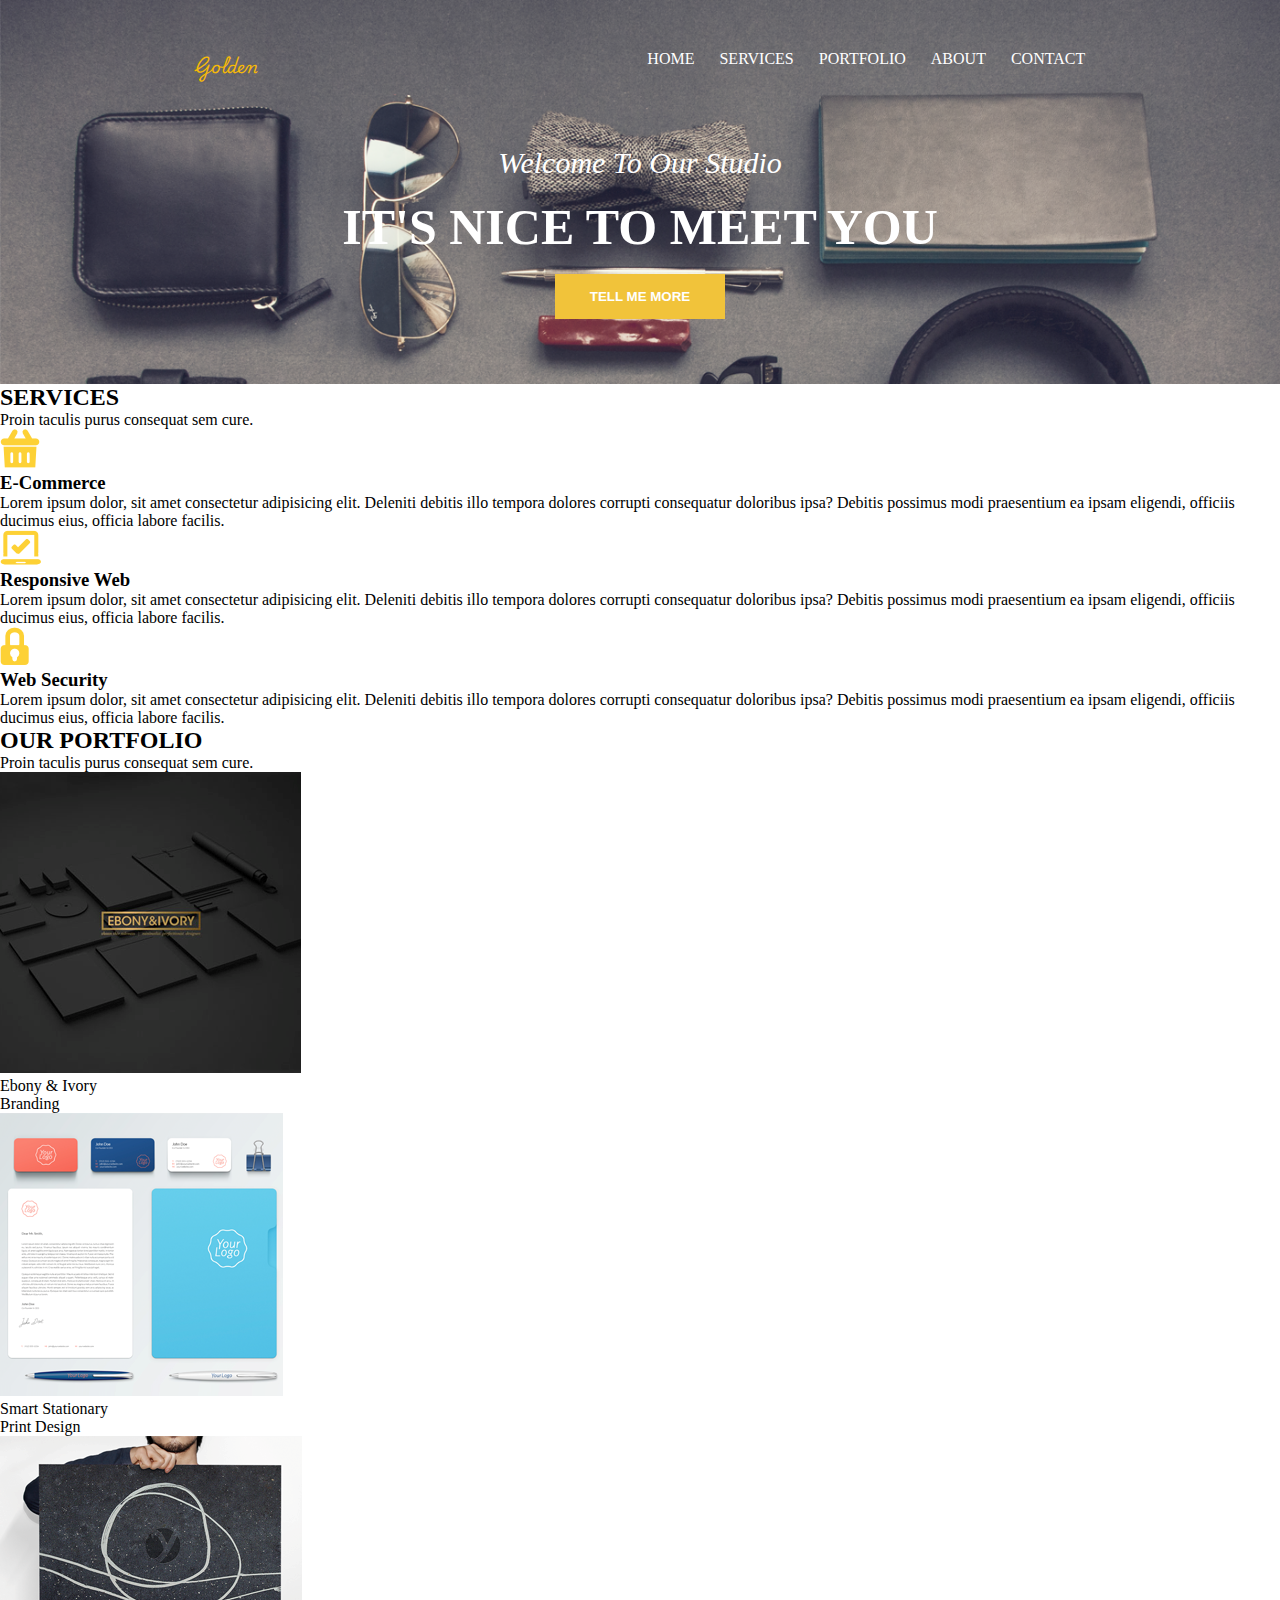
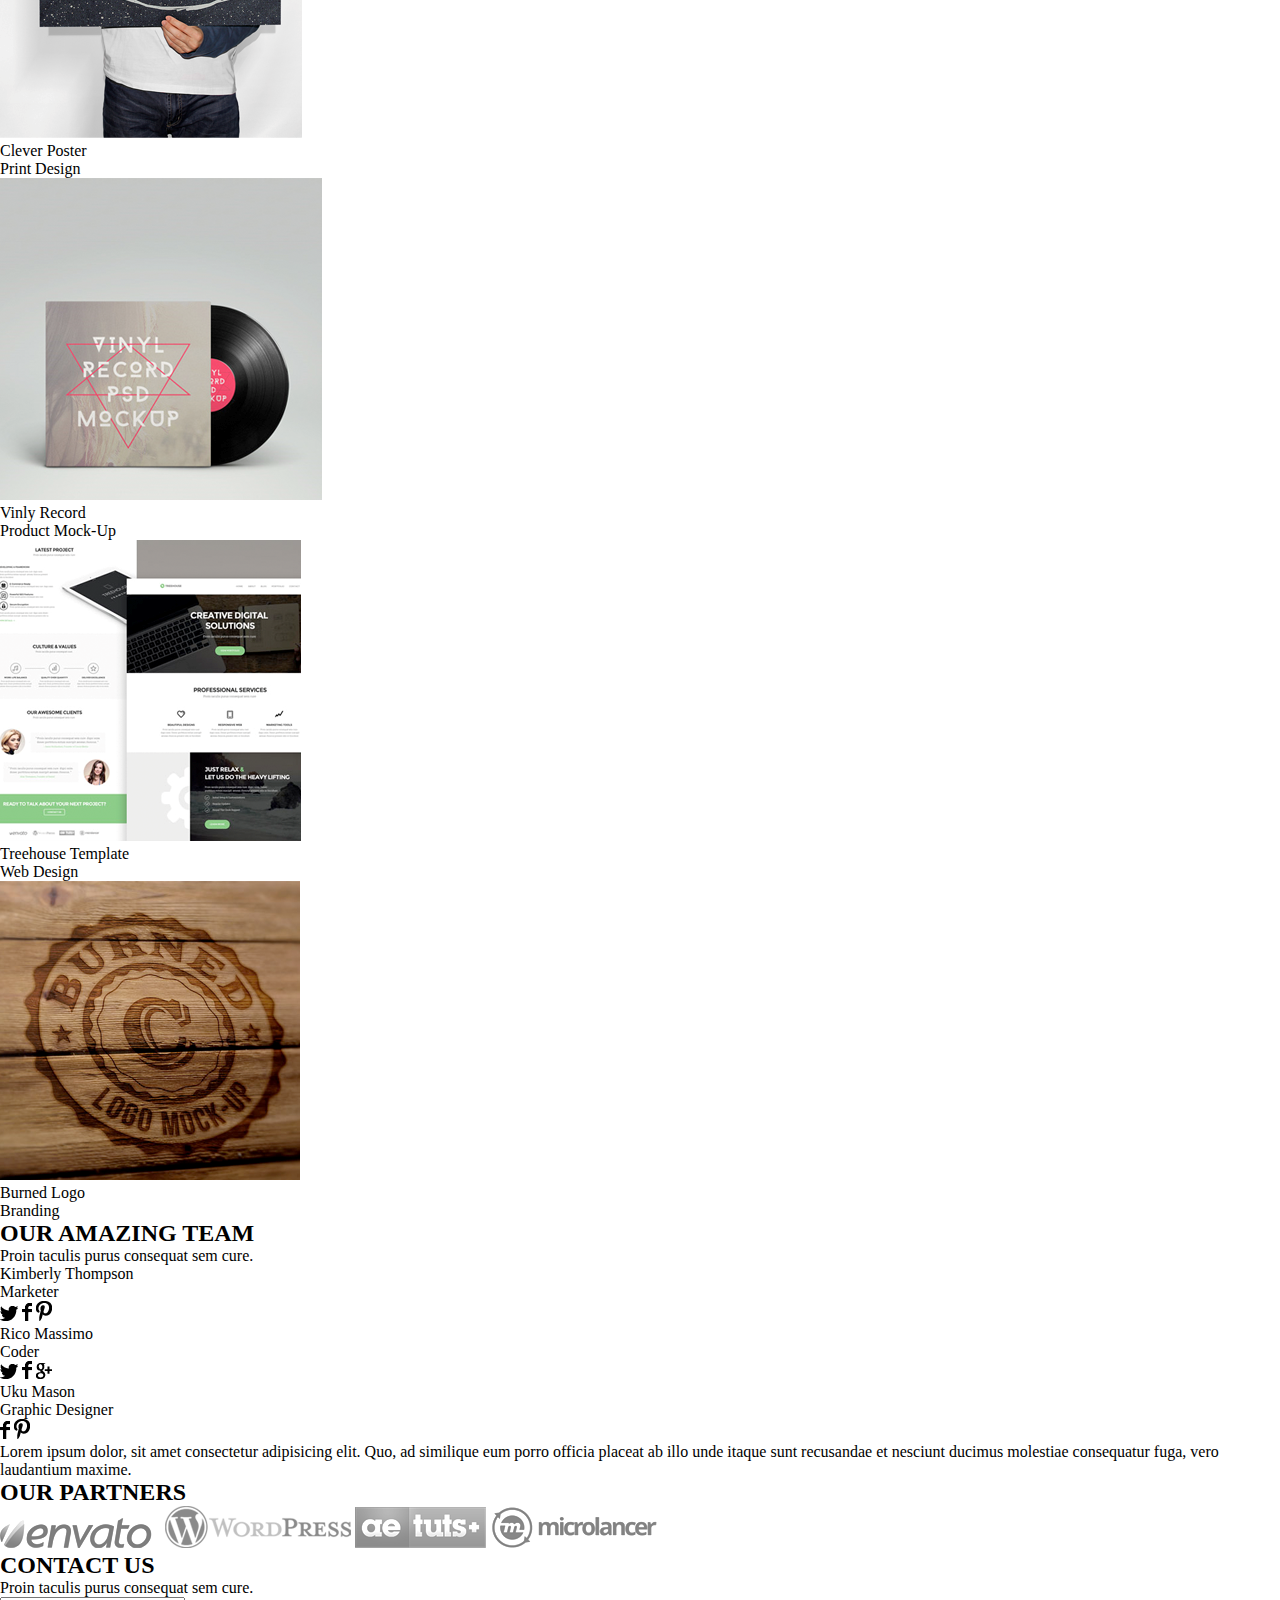
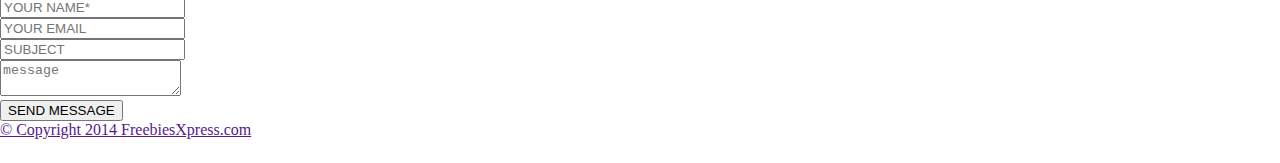
==== index.html @ 375a31e4 "header changes for the presentation class" ====
<!DOCTYPE html>
<html lang="en">
  <head>
    <meta charset="UTF-8" />
    <meta name="viewport" content="width=device-width, initial-scale=1.0" />
    <title>Golden</title>
    <link rel="stylesheet" href="style.css" />
    <link rel="preconnect" href="https://fonts.googleapis.com" />
    <link rel="preconnect" href="https://fonts.gstatic.com" crossorigin />
    <link
      href="https://fonts.googleapis.com/css2?family=Dancing+Script:wght@400..700&family=Playwrite+IN:wght@100..400&family=Playwrite+VN&display=swap"
      rel="stylesheet"
    />
  </head>
  <body>
    <header>
      <div class="nav-bar">
        <p>Golden</p>
        <nav>
          <p><a href="">HOME</a></p>
          <p><a href="">SERVICES</a></p>
          <p><a href="">PORTFOLIO</a></p>
          <p><a href="">ABOUT</a></p>
          <p><a href="">CONTACT</a></p>
        </nav>
      </div>
      <div class="presentation">
        <p>Welcome To Our Studio</p>
        <p class="larger-p">IT'S NICE TO MEET YOU</p>
        <button>TELL ME MORE</button>
      </div>
    </header>
    <main>
      <section id="services">
        <div>
          <h2>SERVICES</h2>
          <p>Proin taculis purus consequat sem cure.</p>
        </div>
        <div>
          <div>
            <img
              src="icons/icon-basket.png"
              alt="e-commerce icon"
              class="icon-service"
            />
            <h3>E-Commerce</h3>
            <p>
              Lorem ipsum dolor, sit amet consectetur adipisicing elit. Deleniti
              debitis illo tempora dolores corrupti consequatur doloribus ipsa?
              Debitis possimus modi praesentium ea ipsam eligendi, officiis
              ducimus eius, officia labore facilis.
            </p>
          </div>
          <div>
            <img
              src="icons/icon-laptop.png"
              alt="laptop icon"
              class="icon-service"
            />
            <h3>Responsive Web</h3>
            <p>
              Lorem ipsum dolor, sit amet consectetur adipisicing elit. Deleniti
              debitis illo tempora dolores corrupti consequatur doloribus ipsa?
              Debitis possimus modi praesentium ea ipsam eligendi, officiis
              ducimus eius, officia labore facilis.
            </p>
          </div>
          <div>
            <img
              src="icons/icon-locked.png"
              alt="lock icon for web security"
              class="icon-service"
            />
            <h3>Web Security</h3>
            <p>
              Lorem ipsum dolor, sit amet consectetur adipisicing elit. Deleniti
              debitis illo tempora dolores corrupti consequatur doloribus ipsa?
              Debitis possimus modi praesentium ea ipsam eligendi, officiis
              ducimus eius, officia labore facilis.
            </p>
          </div>
        </div>
      </section>
      <section id="portfolio">
        <div>
          <h2>OUR PORTFOLIO</h2>
          <p>Proin taculis purus consequat sem cure.</p>
        </div>
        <div class="portfolio">
          <div class="portfolio-example1">
            <img src="portfolio/portfolio_1.png" alt="ebony & ivory project" />
            <div class="portfolio-presentatio">
              <p>Ebony & Ivory</p>
              <p>Branding</p>
            </div>
          </div>
          <div class="portfolio-example2">
            <img
              src="portfolio/portfolio_2.png"
              alt="smart Stationary project"
            />
            <div class="portfolio-presentatio">
              <p>Smart Stationary</p>
              <p>Print Design</p>
            </div>
          </div>
          <div class="portfolio-example3">
            <img src="portfolio/portfolio_3.png" alt="clever poster project" />
            <div class="portfolio-presentatio">
              <p>Clever Poster</p>
              <p>Print Design</p>
            </div>
          </div>
          <div class="portfolio-example4">
            <img src="portfolio/portfolio_4.png" alt="vinly record project" />
            <div class="portfolio-presentatio">
              <p>Vinly Record</p>
              <p>Product Mock-Up</p>
            </div>
          </div>
          <div class="portfolio-example5">
            <img
              src="portfolio/portfolio_5.png"
              alt="Treehouse template project"
            />
            <div class="portfolio-presentatio">
              <p>Treehouse Template</p>
              <p>Web Design</p>
            </div>
          </div>
          <div class="portfolio-example6">
            <img src="portfolio/portfolio_6.png" alt="burned logo project" />
            <div class="portfolio-presentatio">
              <p>Burned Logo</p>
              <p>Branding</p>
            </div>
          </div>
        </div>
      </section>
      <section id="team">
        <div>
          <h2>OUR AMAZING TEAM</h2>
          <p>Proin taculis purus consequat sem cure.</p>
        </div>
        <div class="team-members">
          <div class="team-member1">
            <p class="profile-image"></p>
            <p>Kimberly Thompson</p>
            <p>Marketer</p>
            <div>
              <a href=""
                ><img src="icons/twitter-black.png" alt="twitter icon"
              /></a>
              <a href=""
                ><img src="icons/facebook-black.png" alt="facebook icon"
              /></a>
              <a href=""
                ><img src="icons/pinterest-black.png" alt="pinterest icon"
              /></a>
            </div>
          </div>
          <div class="team-member2">
            <p class="profile-image"></p>
            <p>Rico Massimo</p>
            <p>Coder</p>
            <div>
              <a href=""
                ><img src="icons/twitter-black.png" alt="twitter icon"
              /></a>
              <a href=""
                ><img src="icons/facebook-black.png" alt="facebook icon"
              /></a>
              <a href=""
                ><img src="icons/google+-black.png" alt="google plus icon"
              /></a>
            </div>
          </div>
          <div class="team-member3">
            <p class="profile-image"></p>
            <p>Uku Mason</p>
            <p>Graphic Designer</p>
            <div>
              <a href=""
                ><img src="icons/facebook-black.png" alt="facebook icon"
              /></a>
              <a href=""
                ><img src="icons/pinterest-black.png" alt="pinterest icon"
              /></a>
            </div>
          </div>
        </div>
        <p>
          Lorem ipsum dolor, sit amet consectetur adipisicing elit. Quo, ad
          similique eum porro officia placeat ab illo unde itaque sunt
          recusandae et nesciunt ducimus molestiae consequatur fuga, vero
          laudantium maxime.
        </p>
      </section>
    </main>
    <footer>
      <section id="partners">
        <h2>OUR PARTNERS</h2>
        <img src="logos/Envato.png" alt="envato logo" />
        <img src="logos/WordPress.png" alt="logo WordPress" />
        <img src="logos/Tuts+.png" alt="Tuts logo" />
        <img src="logos/Microlancer.png" alt="logo Microlancer" />
      </section>
      <section id="contact-us">
        <h2>CONTACT US</h2>
        <p>Proin taculis purus consequat sem cure.</p>
        <form action="post">
          <div class="name">
            <label for="name"></label>
            <input type="text" name="name" id="name" placeholder="YOUR NAME*" />
          </div>
          <div class="email">
            <label for="email"></label>
            <input
              type="email"
              name="email"
              id="email"
              placeholder="YOUR EMAIL"
            />
          </div>
          <div class="subject">
            <label for="subject"></label>
            <input
              type="text"
              name="subject"
              id="subject"
              placeholder="SUBJECT"
            />
          </div>
          <div class="message">
            <textarea
              name="message"
              id="message"
              placeholder="message"
            ></textarea>
          </div>
          <button type="submit" id="submit">SEND MESSAGE</button>
        </form>
      </section>
      <section id="footer">
        <a href=""><p>&copy; Copyright 2014 FreebiesXpress.com</p></a>
        <div class="socials">
          <a href=""><img src="icons/twitter.png" alt="twitter icon" /></a>
          <a href=""><img src="icons/facebook.png" alt="facebook" /></a>
          <a href=""><img src="icons/pinterest.png" alt="pinterest icon" /></a>
          <a href=""> <img src="icons/google+.png" alt="google plus icon" /></a>
        </div>
      </section>
    </footer>
  </body>
</html>
---- style.css ----
* {
    margin: 0;
}

/* try to add the box shaow bcz whta the heck */

header {
    background-image: url(bg_header.png);
    background-size: cover;
    background-repeat: no-repeat;
    /* background-color: rgba(0, 0, 0, 0.5);
    width: auto;
    height: auto; */
}
   
.nav-bar nav {
    display: flex;
    justify-content: space-between;
    gap: 25px;
}

header> div:first-child > p {
    color: rgb(246, 186, 7);
    font-family: "Playwrite IN", serif;
    font-optical-sizing: auto;
    font-weight: bolder;
    font-style: normal;
}

.nav-bar nav p a {
    text-decoration: none;
    color: white;
}

.nav-bar {
    display: flex;
    justify-content: space-around;
    padding-top: 50px;
}

.presentation {
    text-align: center;
    padding: 65px;
    color: white;
}

.presentation p{
    font-size: 30px;
    font-style: italic;
    padding-bottom: 18px;
}
.presentation .larger-p{
    font-style: normal;
    font-size: 50px;
    font-weight: bolder;
}
.presentation button{
    padding: 15px;
    width: 170px;
    background-color: rgb(241, 195, 58);
    font-weight: bold;
    color: white;
    border: none;
}
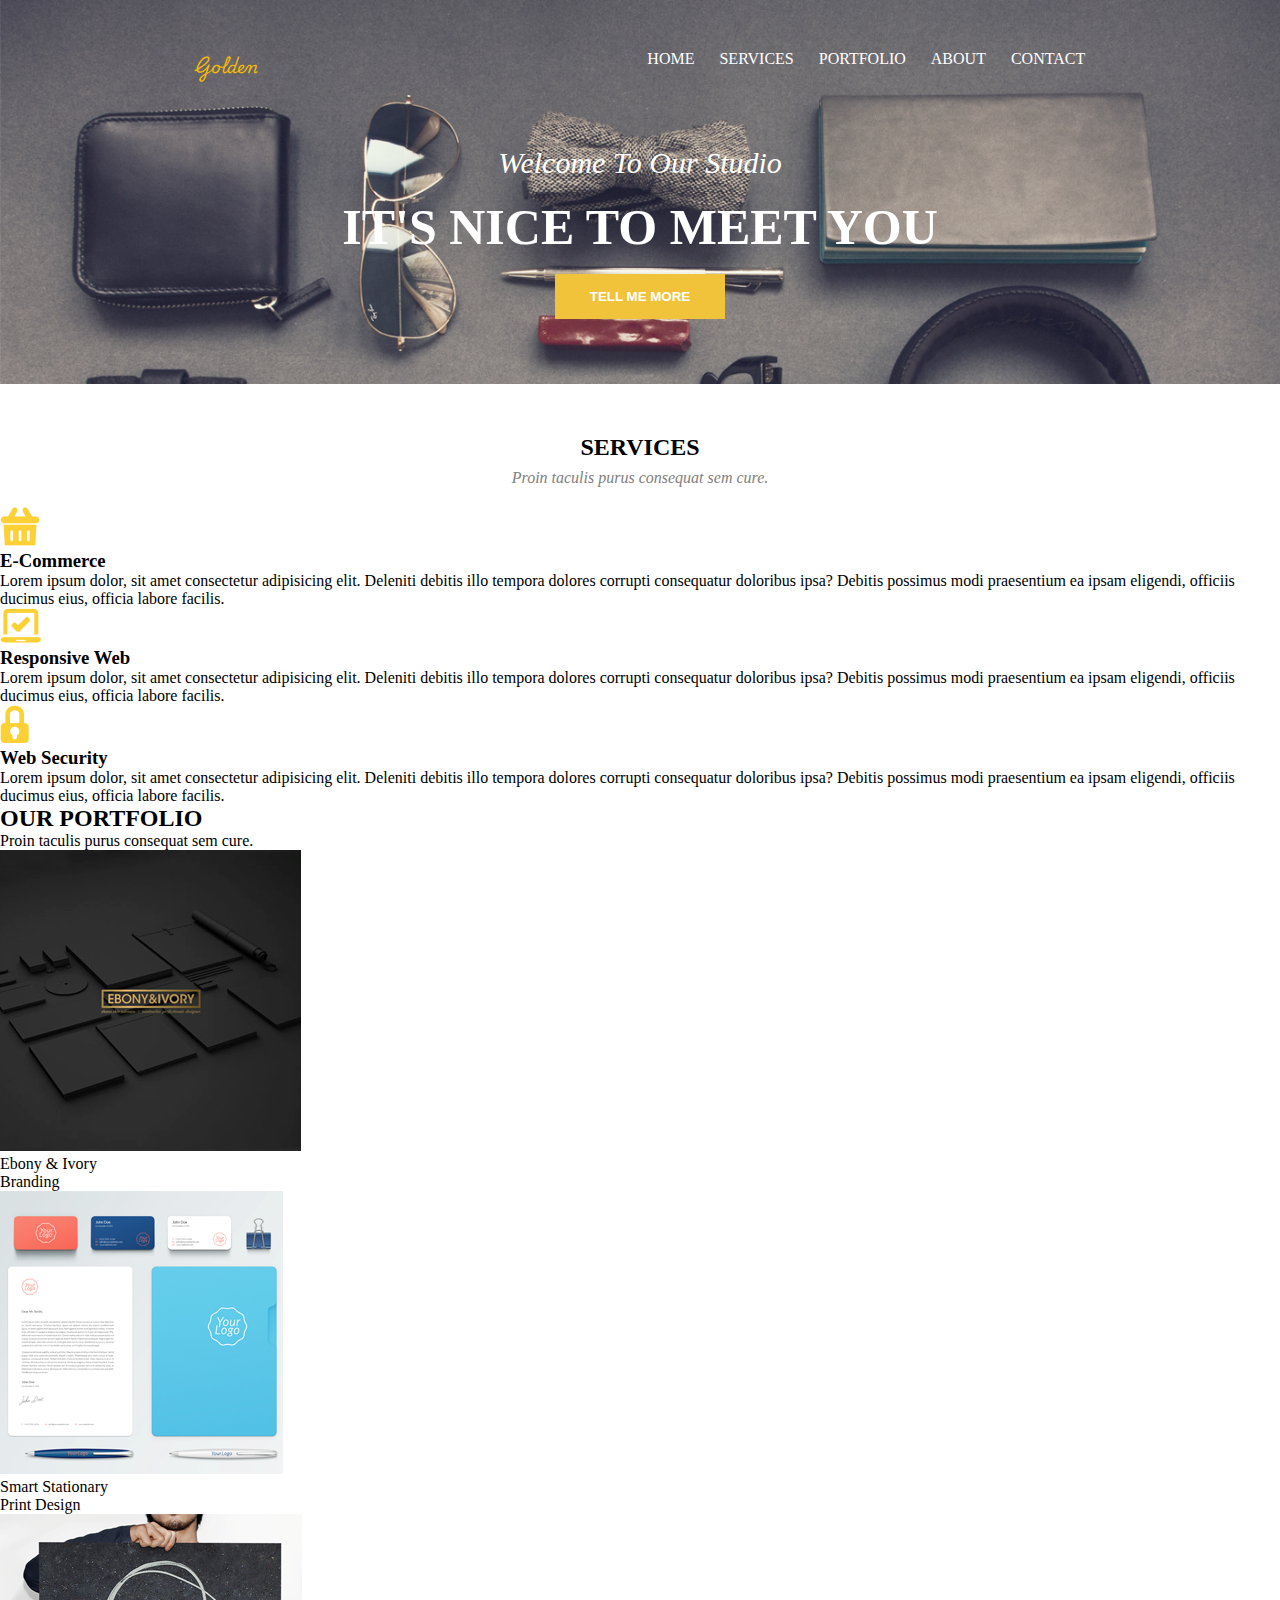
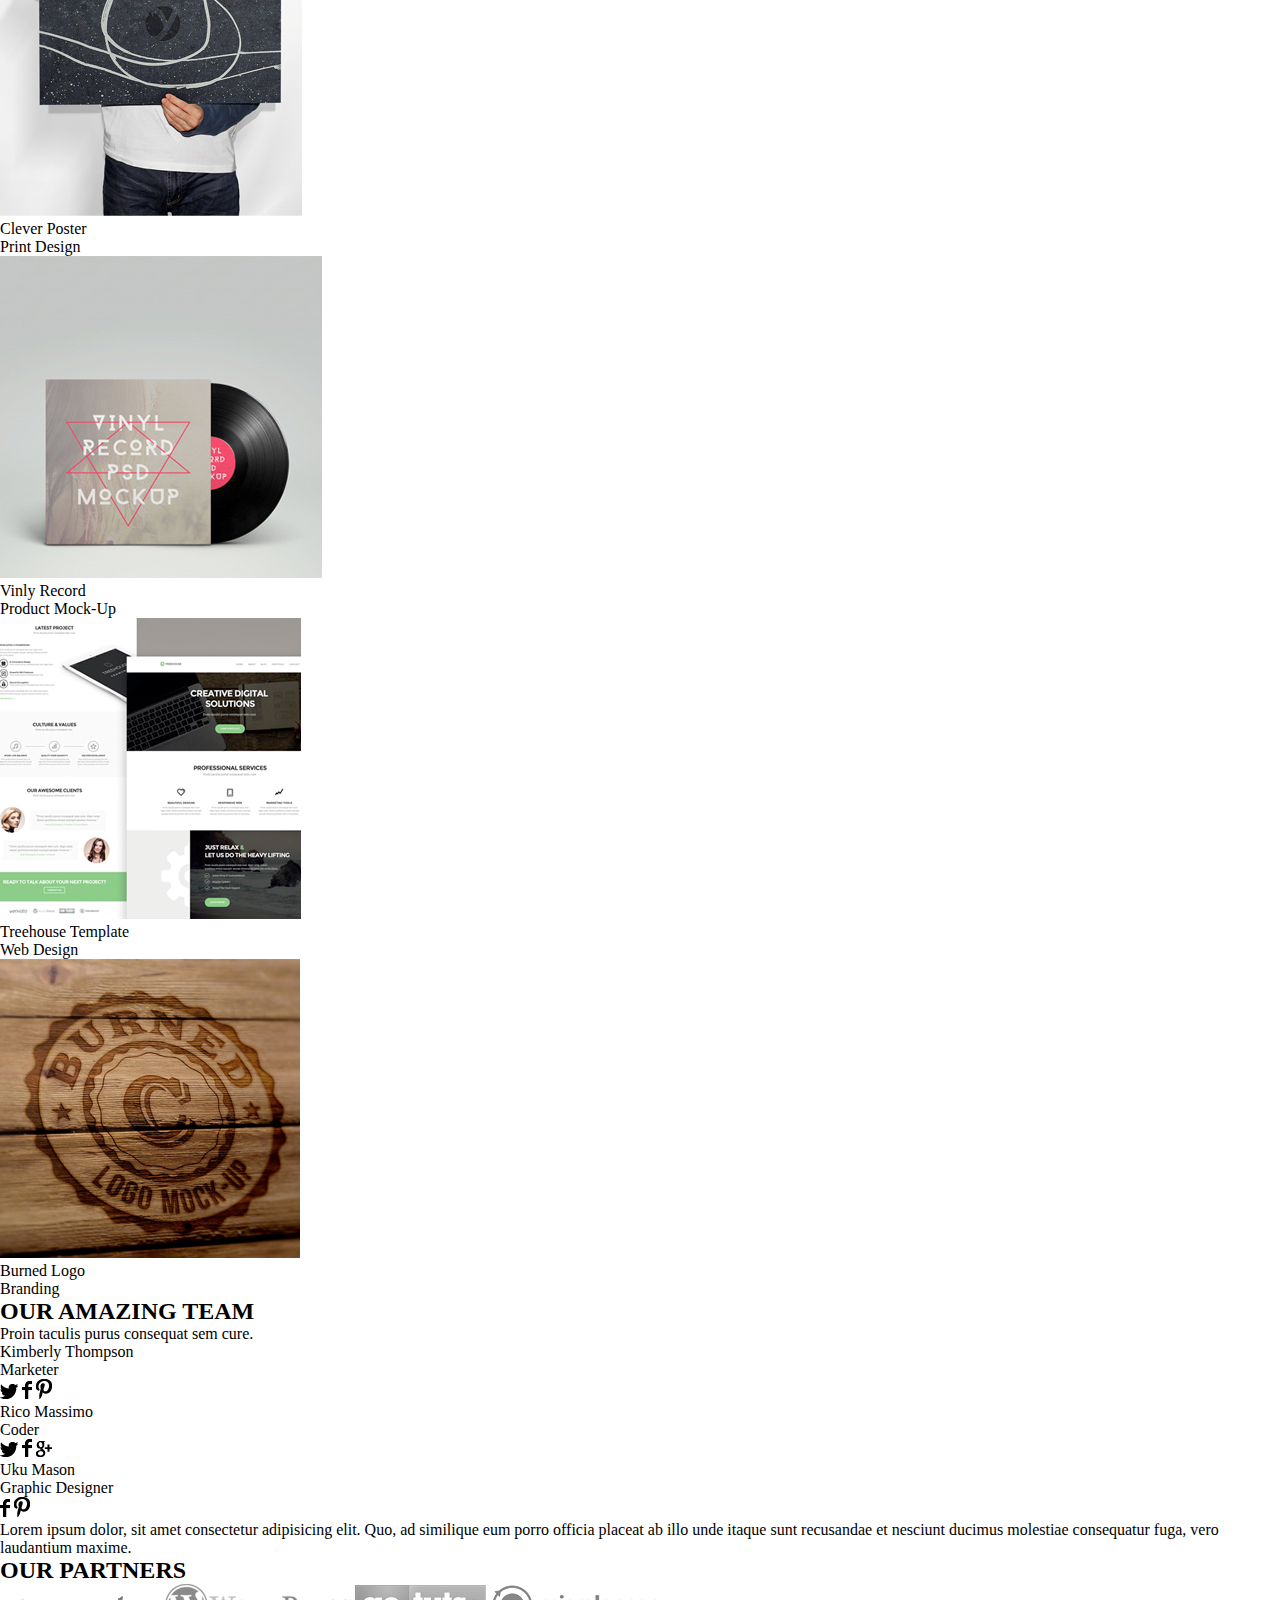
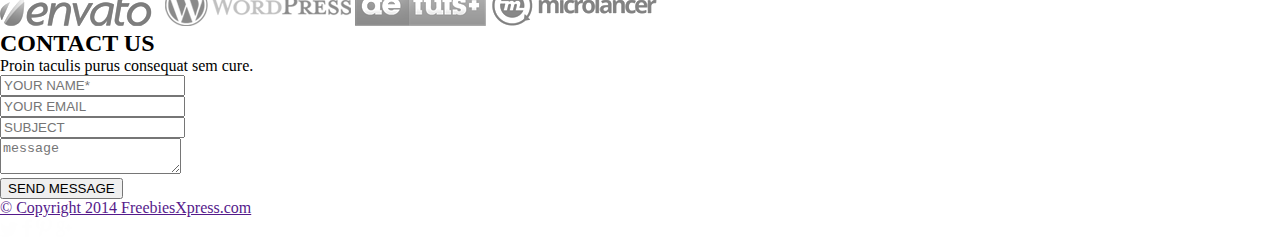
==== commit f5bc8a52: "changed the main id service(added style)" ====
--- a/index.html
+++ b/index.html
@@ -32,7 +32,7 @@
     </header>
     <main>
       <section id="services">
-        <div>
+        <div class="pres">
           <h2>SERVICES</h2>
           <p>Proin taculis purus consequat sem cure.</p>
         </div>
--- a/style.css
+++ b/style.css
@@ -12,14 +12,14 @@
     width: auto;
     height: auto; */
 }
-   
+
 .nav-bar nav {
     display: flex;
     justify-content: space-between;
     gap: 25px;
 }
 
-header> div:first-child > p {
+header>div:first-child>p {
     color: rgb(246, 186, 7);
     font-family: "Playwrite IN", serif;
     font-optical-sizing: auto;
@@ -44,21 +44,36 @@
     color: white;
 }
 
-.presentation p{
+.presentation p {
     font-size: 30px;
     font-style: italic;
     padding-bottom: 18px;
 }
-.presentation .larger-p{
+
+.presentation .larger-p {
     font-style: normal;
     font-size: 50px;
     font-weight: bolder;
 }
-.presentation button{
+
+.presentation button {
     padding: 15px;
     width: 170px;
     background-color: rgb(241, 195, 58);
     font-weight: bold;
     color: white;
     border: none;
+}
+
+#services .pres{
+    text-align: center;
+    padding: 50px 0 20px 0;
+}
+.pres h2{
+    font-weight: bold;
+}
+.pres p{
+    color: gray;
+    font-style: italic;
+    padding-top: 8px;
 }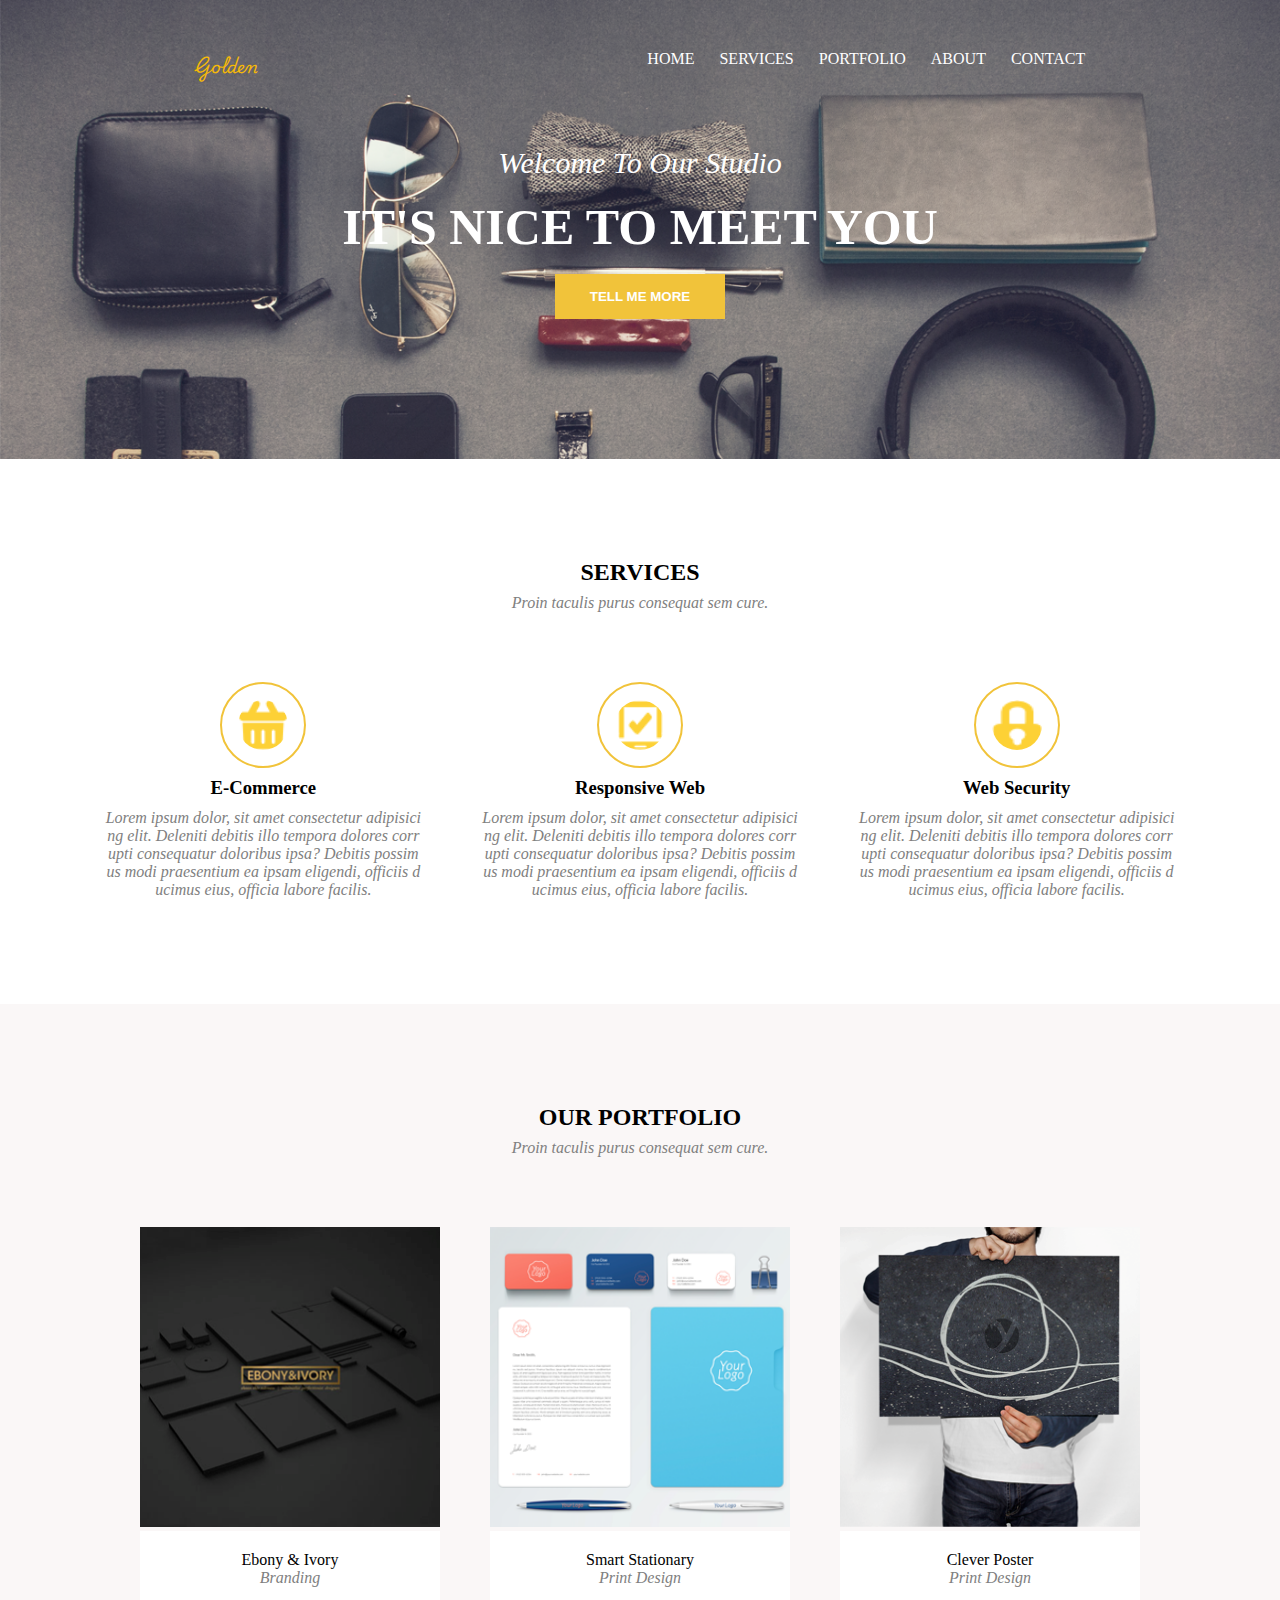
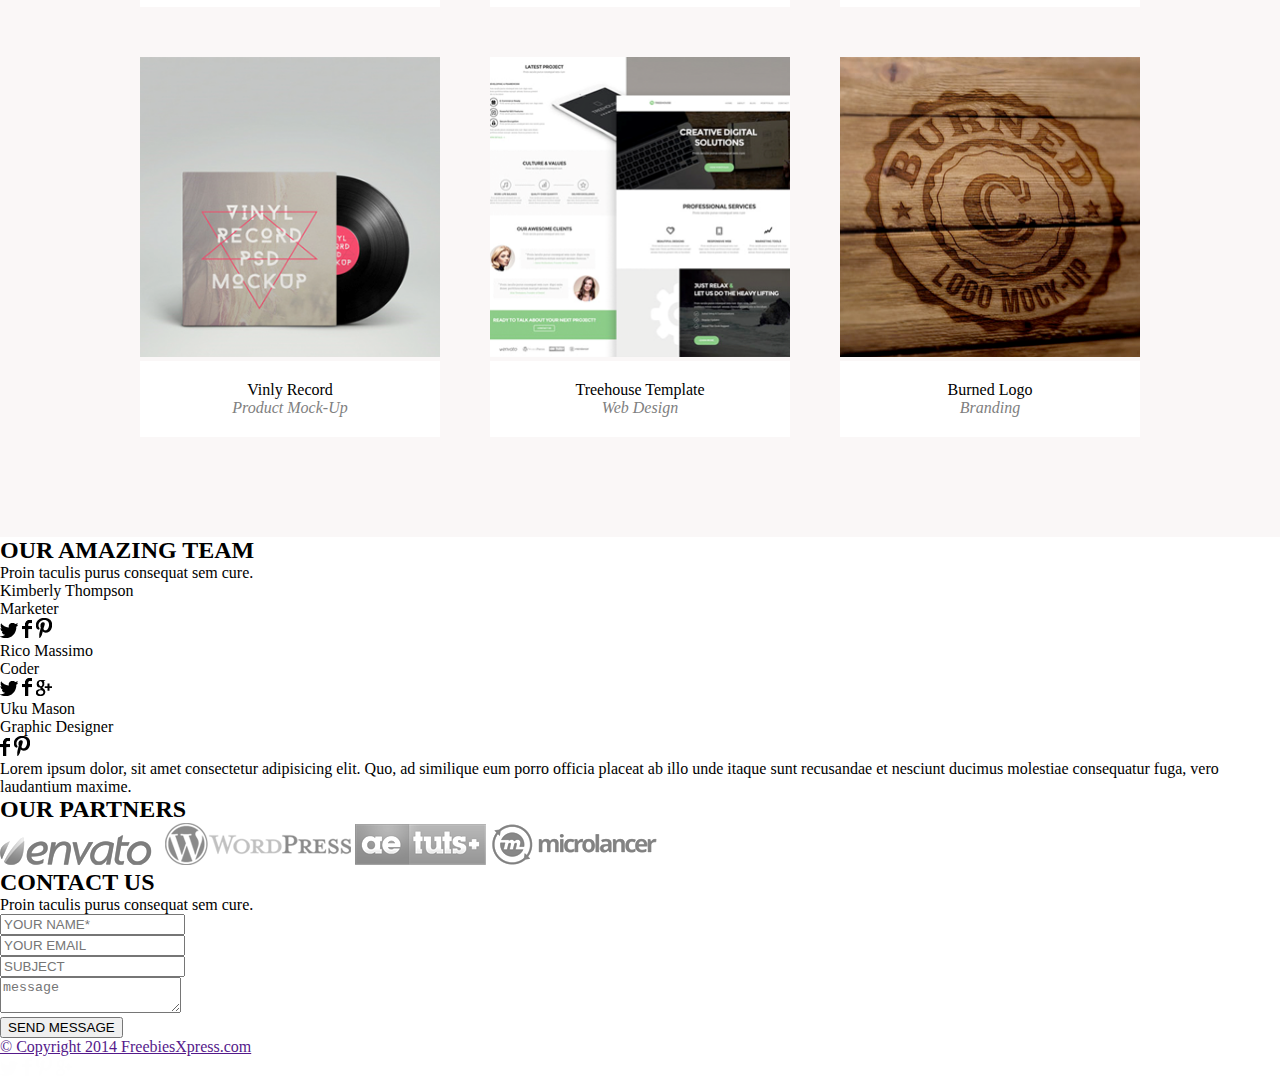
==== commit 1beab219: "added styles to main section id portfolio" ====
--- a/index.html
+++ b/index.html
@@ -36,8 +36,8 @@
           <h2>SERVICES</h2>
           <p>Proin taculis purus consequat sem cure.</p>
         </div>
-        <div>
-          <div>
+        <div class="service">
+          <div class="sub-service">
             <img
               src="icons/icon-basket.png"
               alt="e-commerce icon"
@@ -51,7 +51,7 @@
               ducimus eius, officia labore facilis.
             </p>
           </div>
-          <div>
+          <div class="sub-service">
             <img
               src="icons/icon-laptop.png"
               alt="laptop icon"
@@ -65,7 +65,7 @@
               ducimus eius, officia labore facilis.
             </p>
           </div>
-          <div>
+          <div class="sub-service">
             <img
               src="icons/icon-locked.png"
               alt="lock icon for web security"
@@ -82,7 +82,7 @@
         </div>
       </section>
       <section id="portfolio">
-        <div>
+        <div class="pres">
           <h2>OUR PORTFOLIO</h2>
           <p>Proin taculis purus consequat sem cure.</p>
         </div>
--- a/style.css
+++ b/style.css
@@ -8,6 +8,7 @@
     background-image: url(bg_header.png);
     background-size: cover;
     background-repeat: no-repeat;
+    height: 51vh;
     /* background-color: rgba(0, 0, 0, 0.5);
     width: auto;
     height: auto; */
@@ -65,15 +66,77 @@
     border: none;
 }
 
-#services .pres{
+.pres {
     text-align: center;
-    padding: 50px 0 20px 0;
+    padding: 100px 0 20px 0;
 }
-.pres h2{
+
+.pres h2 {
     font-weight: bold;
 }
-.pres p{
+
+.pres p {
     color: gray;
     font-style: italic;
     padding-top: 8px;
+}
+
+.service {
+    display: flex;
+    gap: 50px;
+    padding: 50px 100px 100px 100px;
+}
+
+.sub-service {
+    text-align: center;
+}
+
+.sub-service p {
+    color: gray;
+    font-style: italic;
+    padding: 5px;
+    text-align: center;
+    word-break: break-all;
+
+}
+
+.sub-service h3 {
+    padding: 5px;
+}
+
+.sub-service img {
+    width: 50px;
+    height: 50px;
+    border: 2px solid rgb(241, 195, 58);
+    padding: 16px;
+    border-radius: 50%;
+}
+
+#portfolio {
+    background-color: rgb(250, 247, 247);
+}
+
+.portfolio {
+    display: grid;
+    grid-template-columns: repeat(3, 300px);
+    place-self: center;
+    gap: 50px;
+    padding: 50px 0 100px 0;
+}
+
+.portfolio-presentatio {
+    text-align: center;
+    background-color: white;
+    padding: 20px;
+}
+
+.portfolio-presentatio p:last-child {
+    font-style: italic;
+    color: gray;
+
+}
+
+.portfolio div img {
+    width: 300px;
+    height: 300px;
 }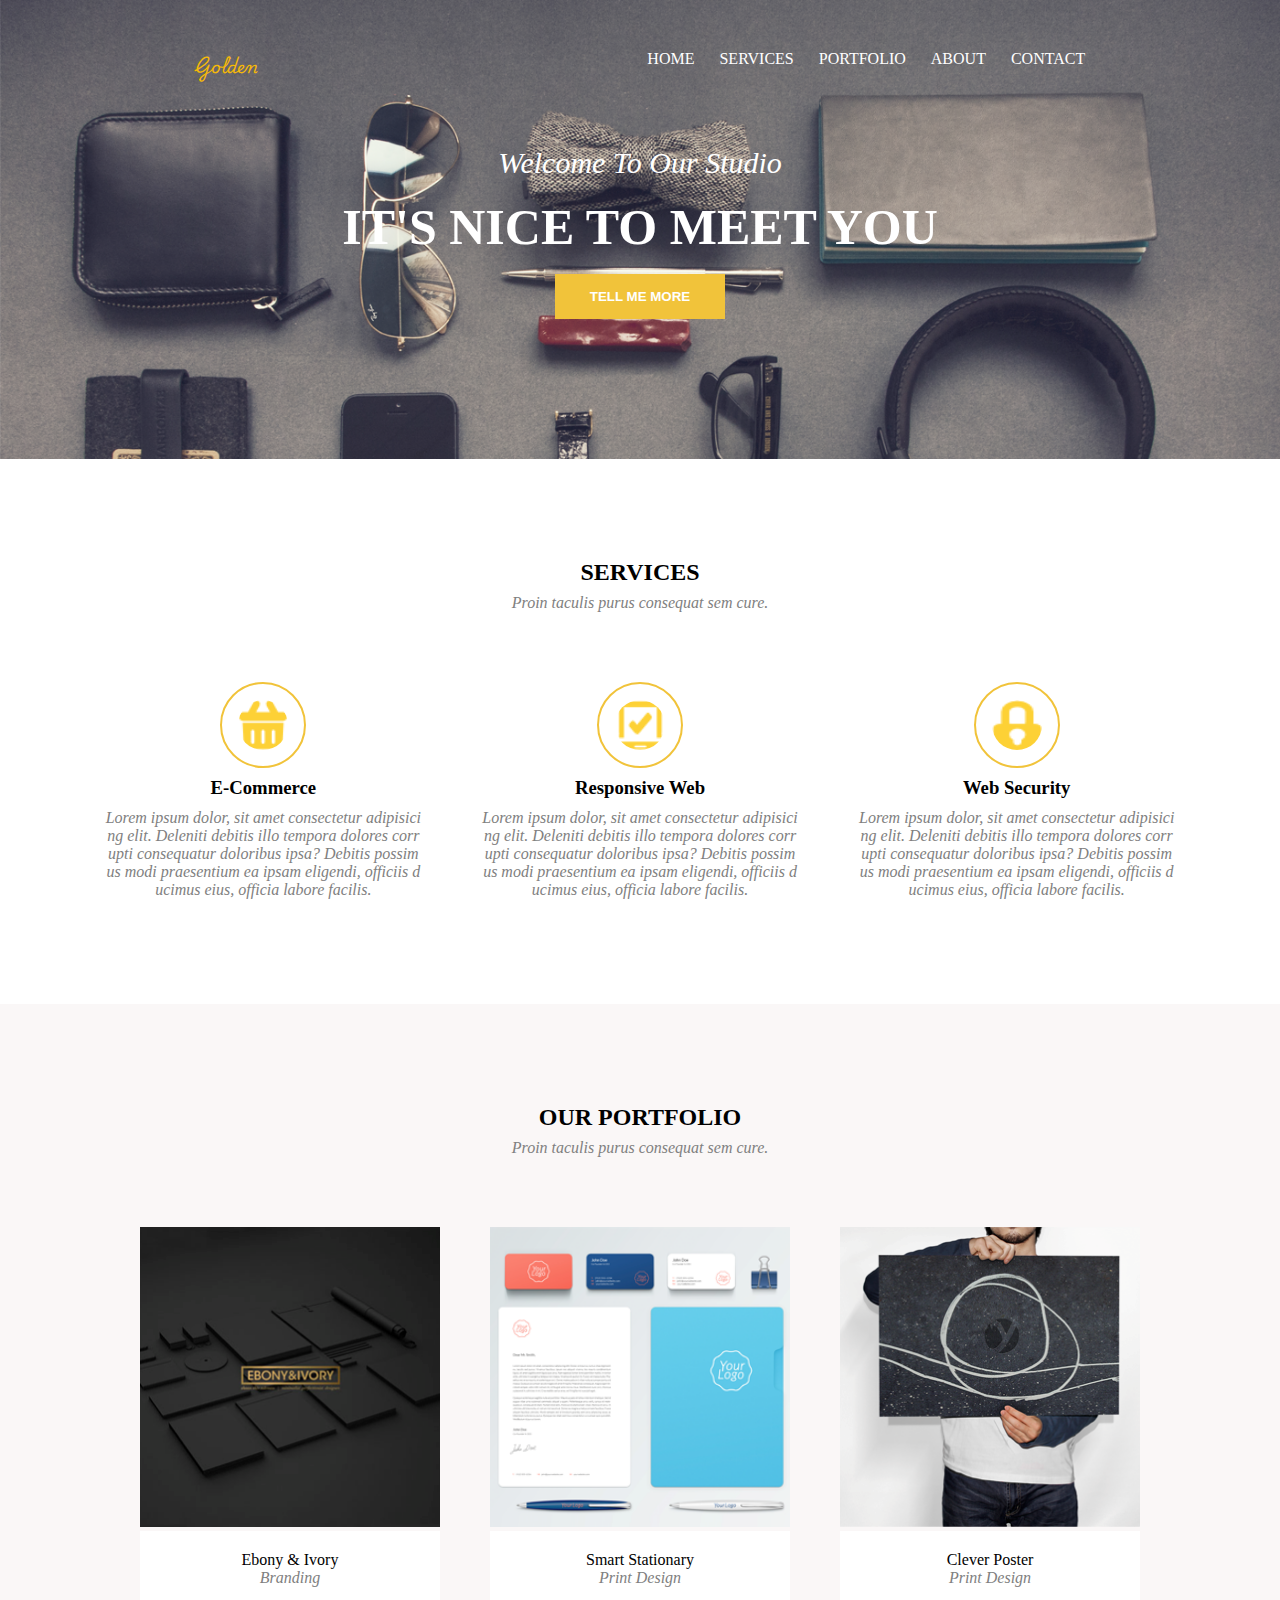
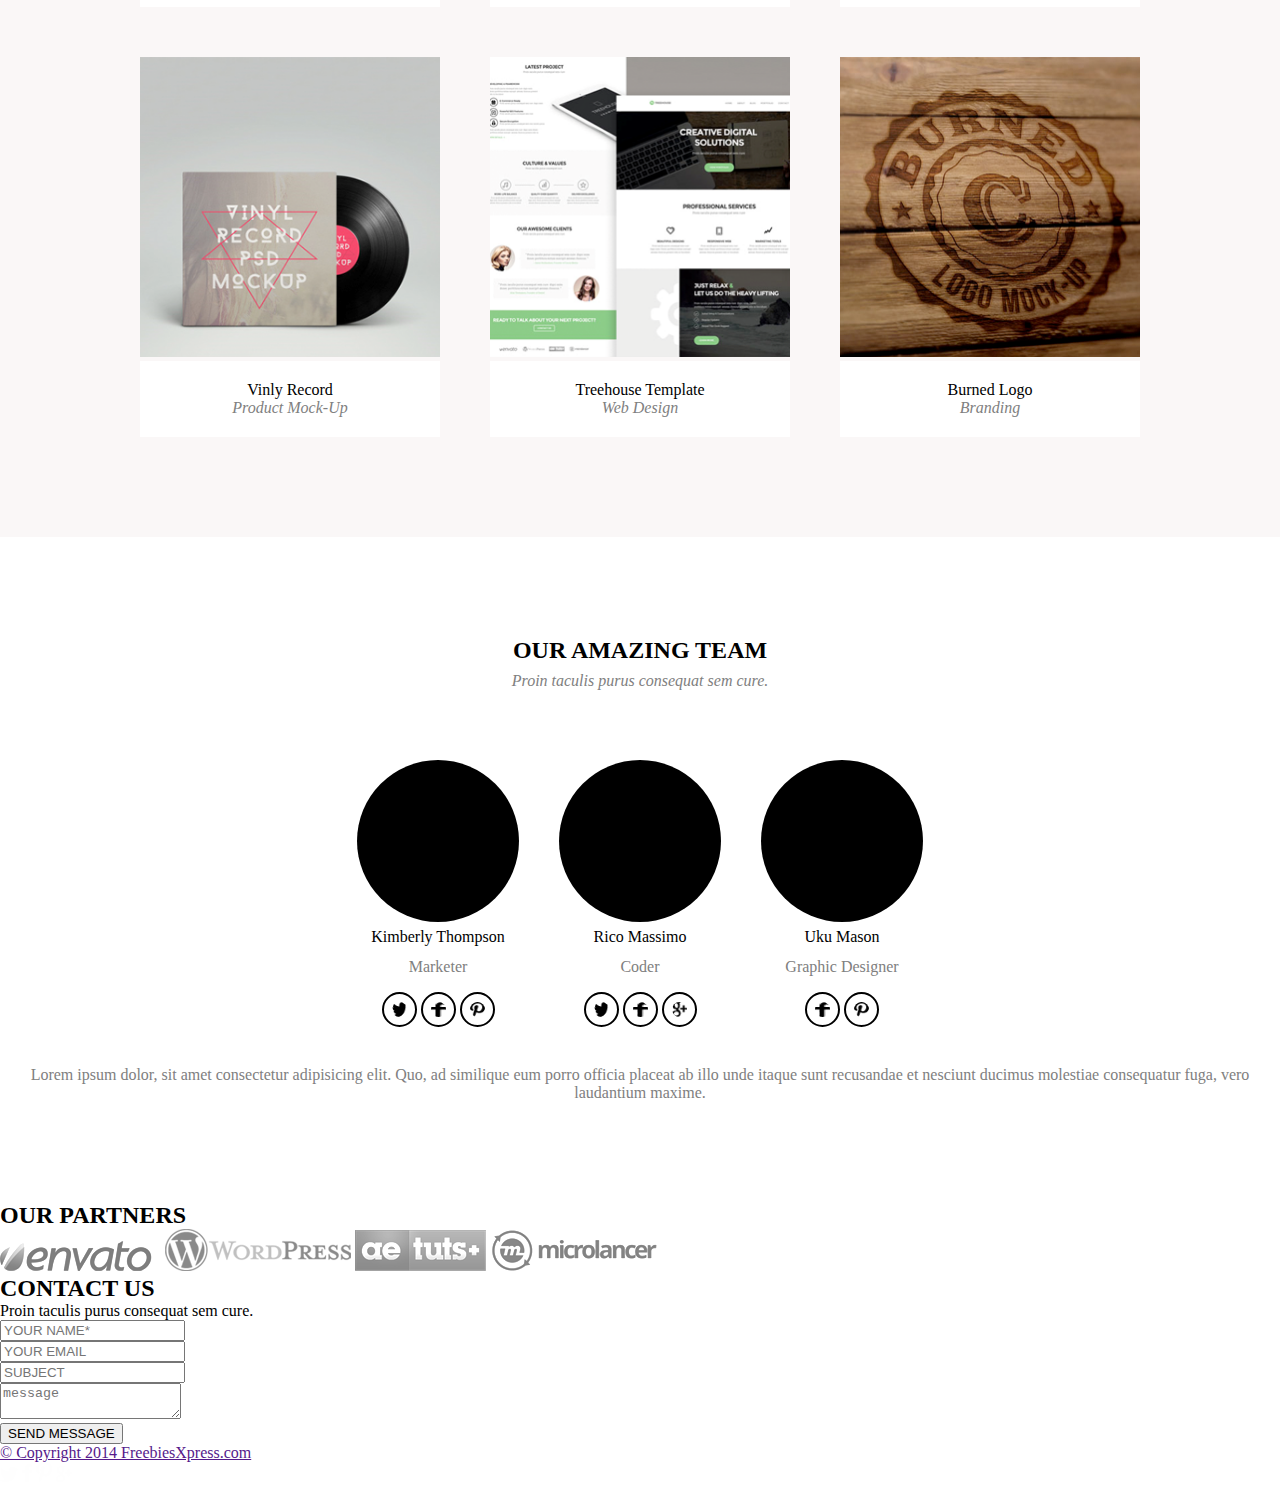
==== commit a659b3a2: "added style for id team" ====
--- a/index.html
+++ b/index.html
@@ -138,16 +138,16 @@
         </div>
       </section>
       <section id="team">
-        <div>
+        <div class="pres">
           <h2>OUR AMAZING TEAM</h2>
           <p>Proin taculis purus consequat sem cure.</p>
         </div>
         <div class="team-members">
-          <div class="team-member1">
+          <div class="team-memberexa">
             <p class="profile-image"></p>
             <p>Kimberly Thompson</p>
-            <p>Marketer</p>
-            <div>
+            <p class="color-change">Marketer</p>
+            <div class="team-socials">
               <a href=""
                 ><img src="icons/twitter-black.png" alt="twitter icon"
               /></a>
@@ -159,11 +159,11 @@
               /></a>
             </div>
           </div>
-          <div class="team-member2">
+          <div class="team-memberexa">
             <p class="profile-image"></p>
             <p>Rico Massimo</p>
-            <p>Coder</p>
-            <div>
+            <p class="color-change">Coder</p>
+            <div class="team-socials">
               <a href=""
                 ><img src="icons/twitter-black.png" alt="twitter icon"
               /></a>
@@ -175,11 +175,11 @@
               /></a>
             </div>
           </div>
-          <div class="team-member3">
+          <div class="team-memberexa">
             <p class="profile-image"></p>
             <p>Uku Mason</p>
-            <p>Graphic Designer</p>
-            <div>
+            <p class="color-change">Graphic Designer</p>
+            <div class="team-socials">
               <a href=""
                 ><img src="icons/facebook-black.png" alt="facebook icon"
               /></a>
@@ -189,7 +189,7 @@
             </div>
           </div>
         </div>
-        <p>
+        <p class="color-change">
           Lorem ipsum dolor, sit amet consectetur adipisicing elit. Quo, ad
           similique eum porro officia placeat ab illo unde itaque sunt
           recusandae et nesciunt ducimus molestiae consequatur fuga, vero
--- a/style.css
+++ b/style.css
@@ -139,4 +139,49 @@
 .portfolio div img {
     width: 300px;
     height: 300px;
+}
+
+#team {
+    padding-bottom: 100px;
+}
+
+.profile-image {
+    width: 150px;
+    height: 150px;
+    border-radius: 50%;
+    background-color: black;
+    padding-bottom: 7px;
+}
+
+.team-members {
+    text-align: center;
+    width: auto;
+    display: flex;
+    justify-content: center;
+    gap: 40px;
+    padding-top: 50px;
+    padding-bottom: 25px;
+}
+
+.color-change {
+    color: gray;
+    text-align: center;
+}
+
+.team-socials {
+    padding: 10px;
+
+}
+
+.team-socials a img {
+    width: 15px;
+    height: 15px;
+    padding: 8px;
+    border-radius: 50%;
+    border: 2px solid black;
+    text-align: center;
+}
+
+.team-memberexa p {
+    padding: 6px;
 }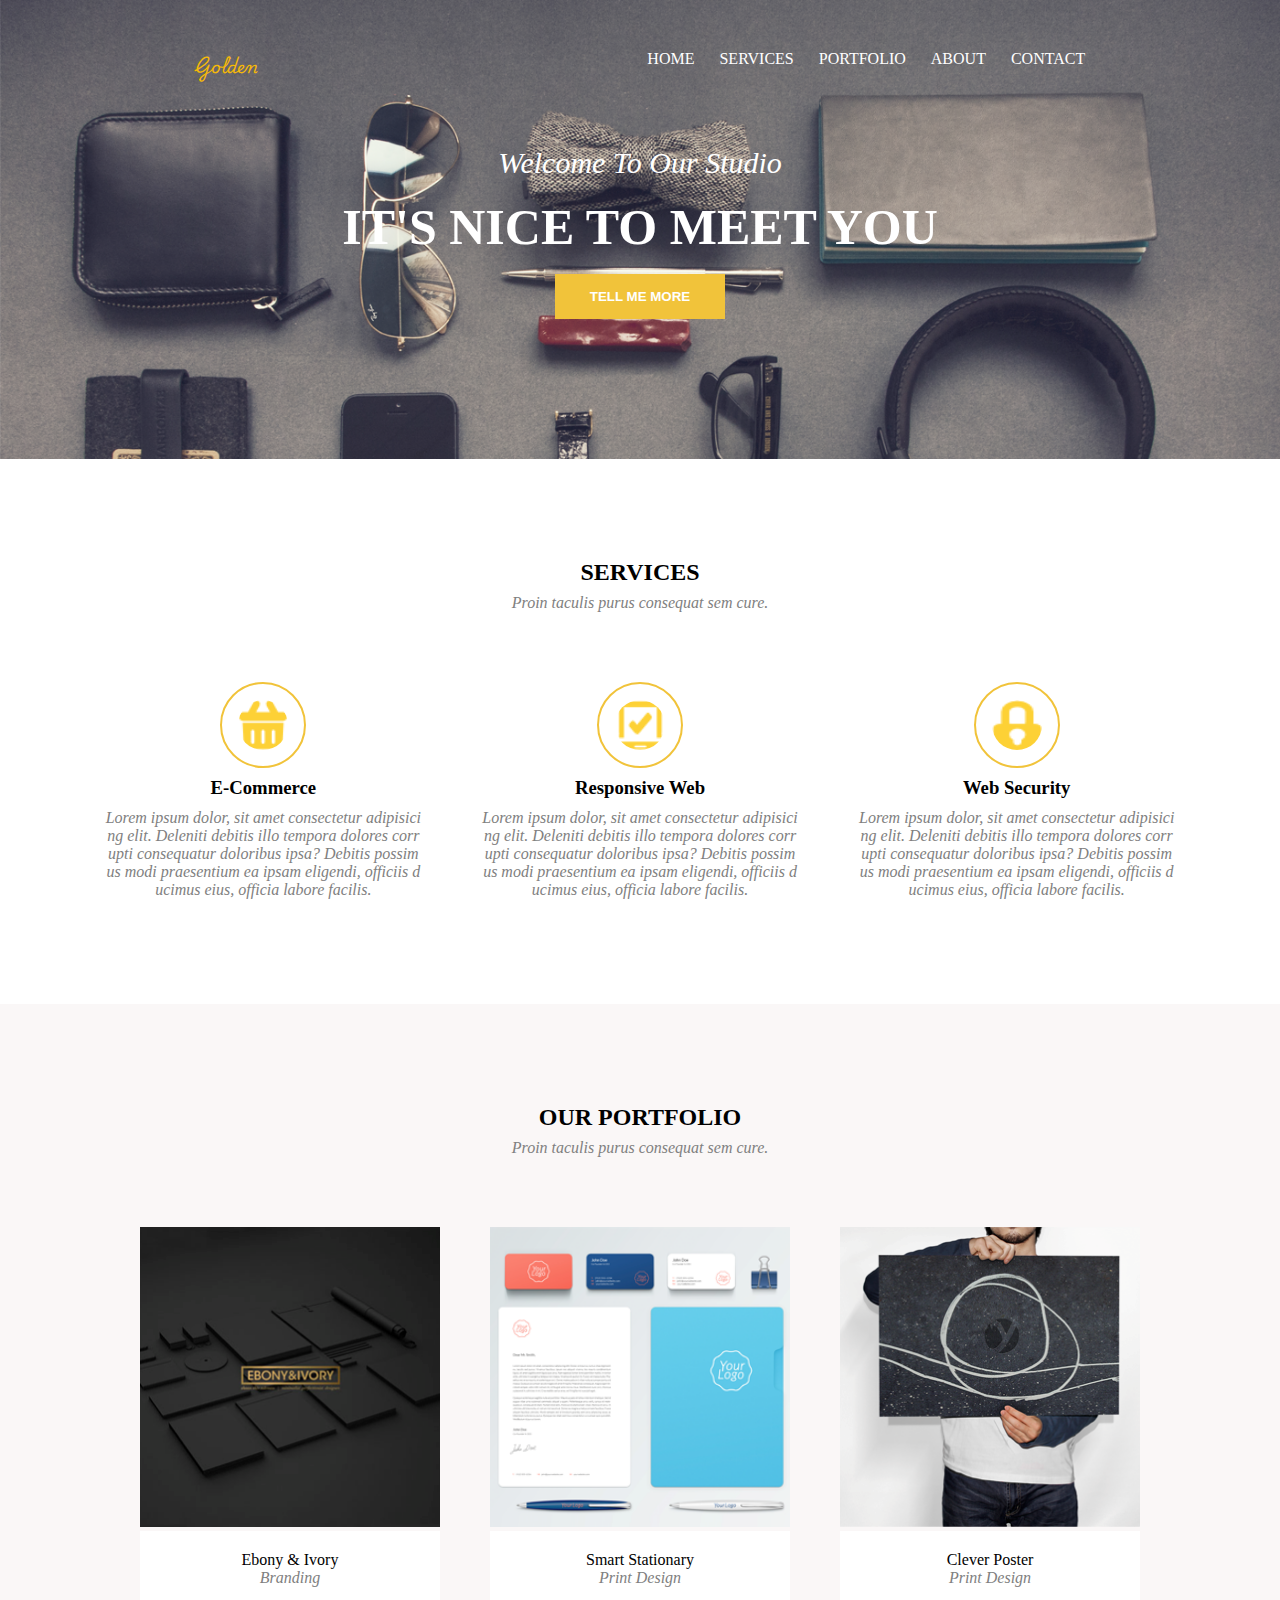
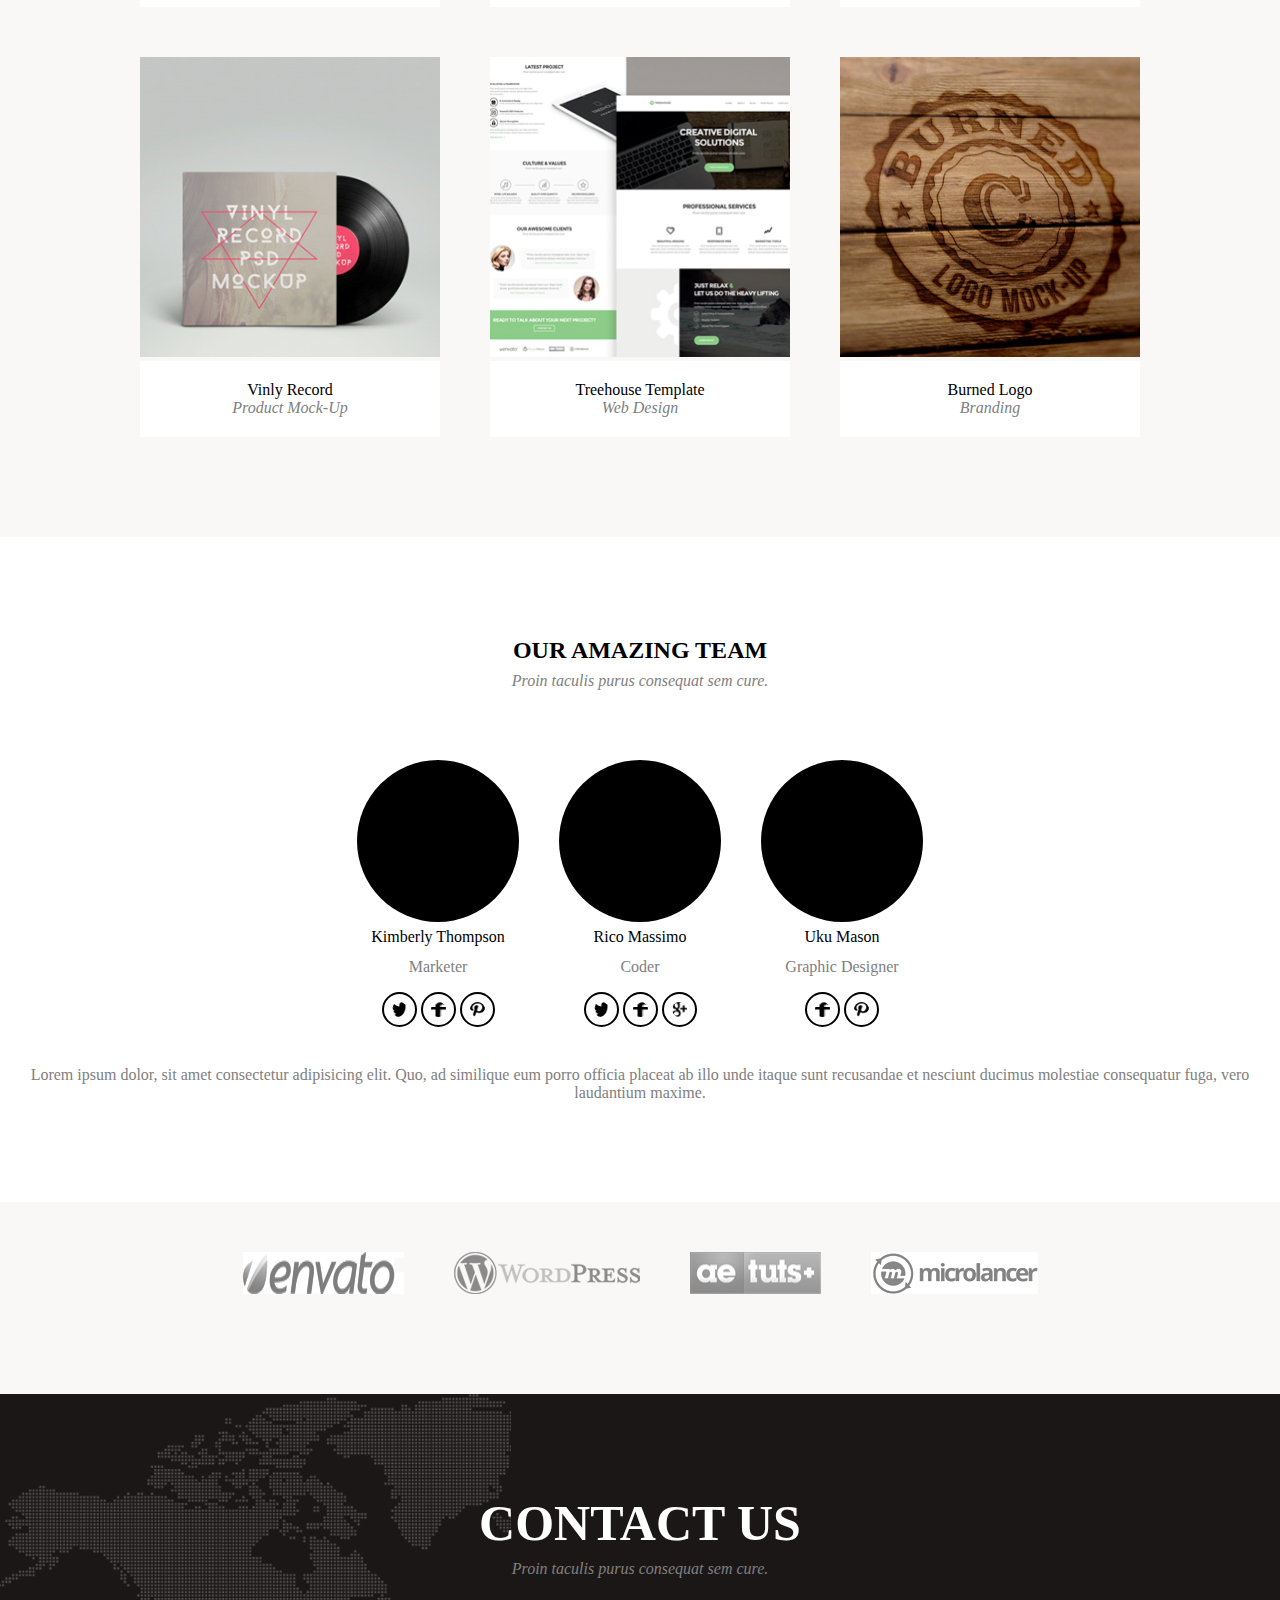
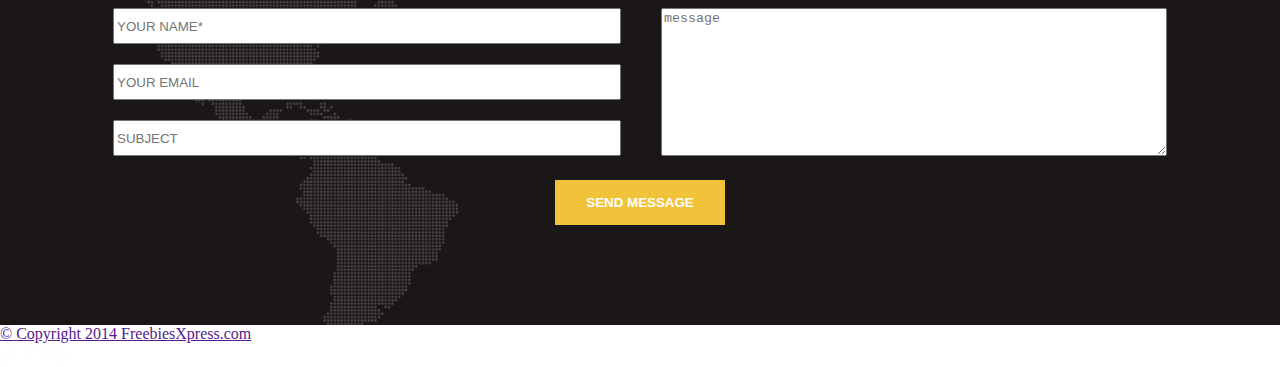
==== commit d963bc08: "applied styles to id contact us for the footer" ====
--- a/index.html
+++ b/index.html
@@ -206,38 +206,49 @@
         <img src="logos/Microlancer.png" alt="logo Microlancer" />
       </section>
       <section id="contact-us">
-        <h2>CONTACT US</h2>
-        <p>Proin taculis purus consequat sem cure.</p>
+        <div class="pres">
+          <h2>CONTACT US</h2>
+          <p>Proin taculis purus consequat sem cure.</p>
+        </div>
         <form action="post">
-          <div class="name">
-            <label for="name"></label>
-            <input type="text" name="name" id="name" placeholder="YOUR NAME*" />
-          </div>
-          <div class="email">
-            <label for="email"></label>
-            <input
-              type="email"
-              name="email"
-              id="email"
-              placeholder="YOUR EMAIL"
-            />
-          </div>
-          <div class="subject">
-            <label for="subject"></label>
-            <input
-              type="text"
-              name="subject"
-              id="subject"
-              placeholder="SUBJECT"
-            />
-          </div>
-          <div class="message">
-            <textarea
-              name="message"
-              id="message"
-              placeholder="message"
-            ></textarea>
-          </div>
+          <section class="visual" >
+            <div class="visual1">
+              <div class="name">
+                <label for="name"></label>
+                <input
+                  type="text"
+                  name="name"
+                  id="name"
+                  placeholder="YOUR NAME*"
+                />
+              </div>
+              <div class="email">
+                <label for="email"></label>
+                <input
+                  type="email"
+                  name="email"
+                  id="email"
+                  placeholder="YOUR EMAIL"
+                />
+              </div>
+              <div class="subject">
+                <label for="subject"></label>
+                <input
+                  type="text"
+                  name="subject"
+                  id="subject"
+                  placeholder="SUBJECT"
+                />
+              </div>
+            </div>
+            <div class="message">
+              <textarea
+                name="message"
+                id="message"
+                placeholder="message"
+              ></textarea>
+            </div>
+          </section>
           <button type="submit" id="submit">SEND MESSAGE</button>
         </form>
       </section>
--- a/style.css
+++ b/style.css
@@ -184,4 +184,56 @@
 
 .team-memberexa p {
     padding: 6px;
+}
+
+#partners {
+    background-color: rgb(250, 247, 247);
+    padding: 50px 0 100px 0;
+    display: flex;
+    justify-content: center;
+    gap: 50px;
+}
+#partners h2{
+    display: none;
+}
+
+#contact-us {
+    background-image: url(team/map_contact.png);
+    background-color: rgb(28, 23, 23);
+    background-size: contain;
+    background-repeat: no-repeat;
+    padding-bottom: 100px;
+}
+#contact-us .pres h2{
+    color: white;
+    font-size: 50px;
+}
+.visual {
+    display: flex;
+    justify-content: center;
+    gap: 20px;
+}
+.visual div input{
+    height: 30px;
+    width: 500px;
+    margin: 10px;
+}
+.visual .message #message{
+    height: 142px;
+    width: 500px;
+    margin: 10px;
+}
+form button{
+    padding: 15px;
+    margin-top: 10px;
+    width: 170px;
+    background-color: rgb(241, 195, 58);
+    font-weight: bold;
+    color: white;
+    border: none;
+}
+form{
+    display: flex;
+    flex-direction: column;
+    align-items: center;
 }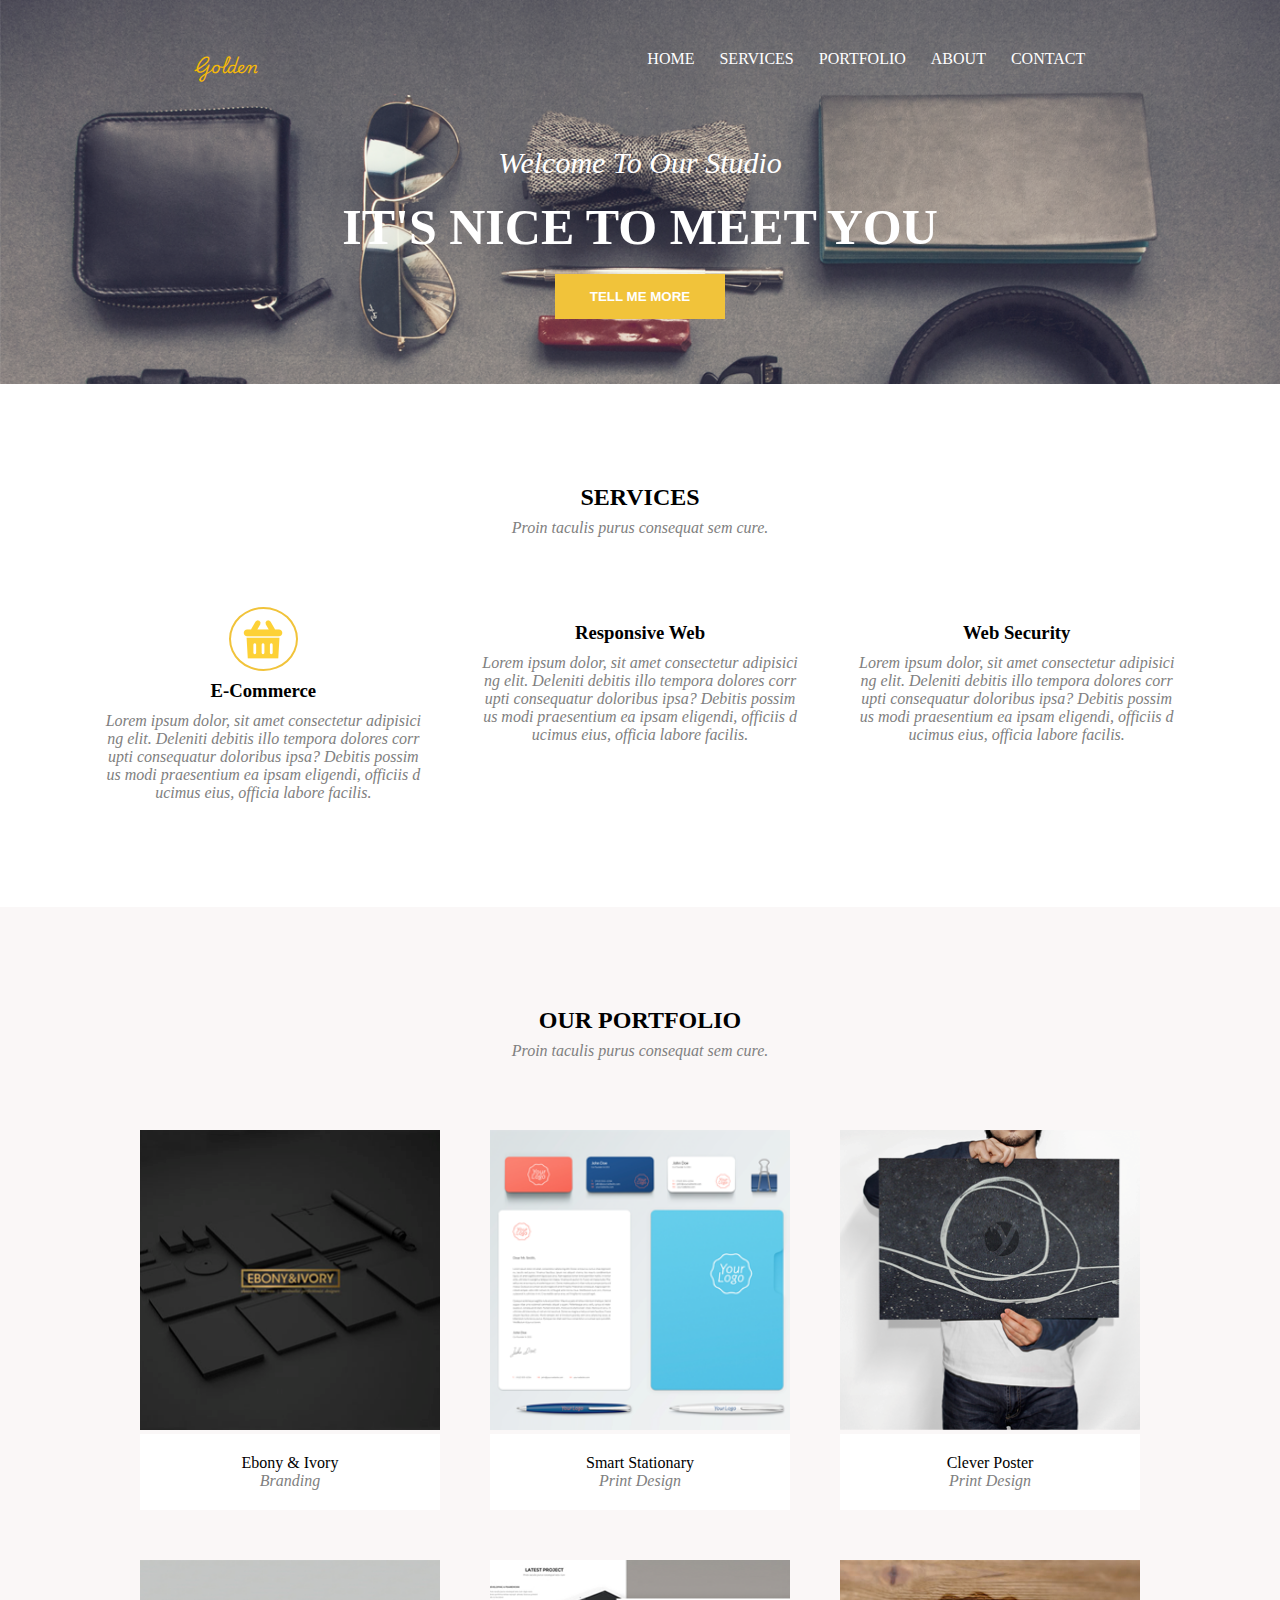
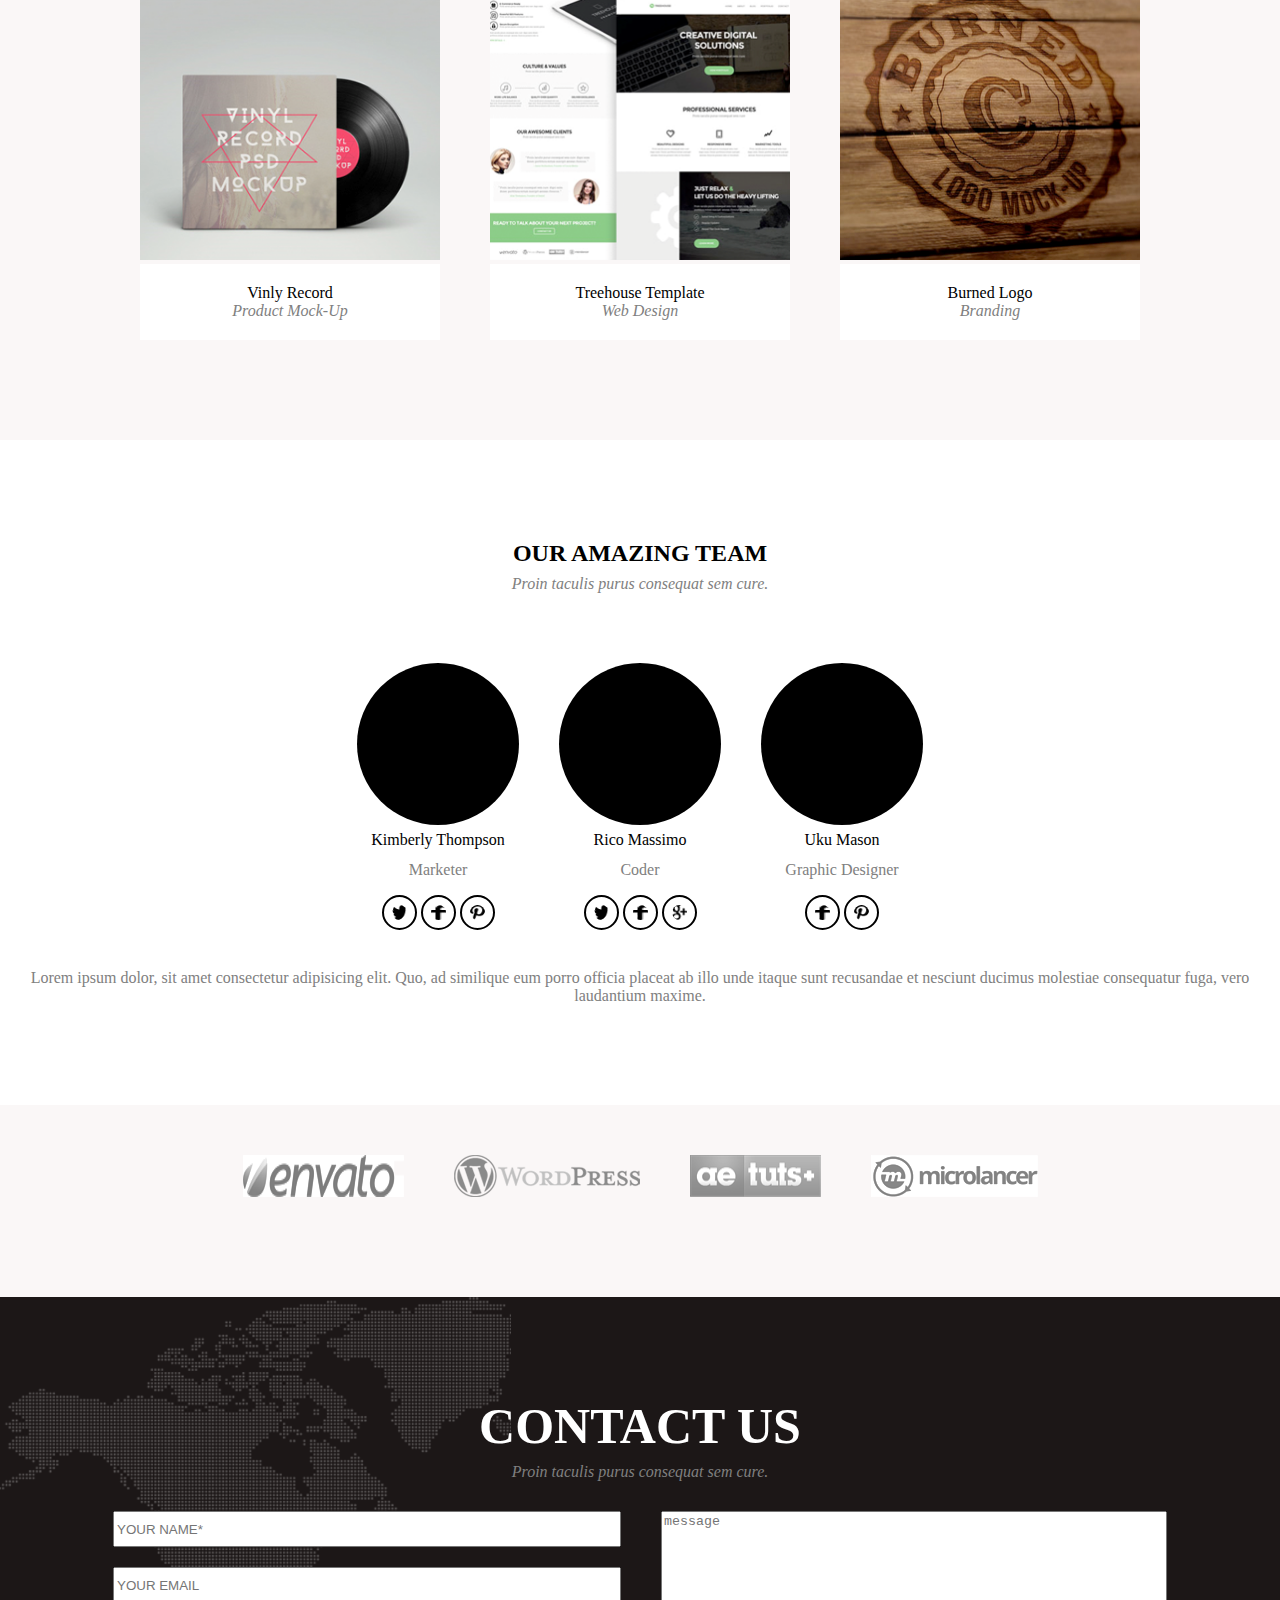
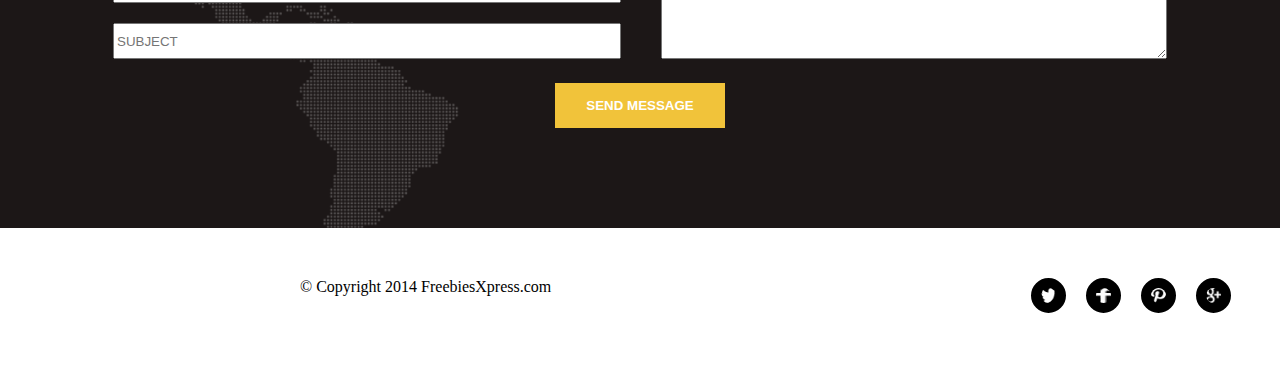
==== commit 7f29e584: "changes here and there" ====
--- a/index.html
+++ b/index.html
@@ -38,11 +38,7 @@
         </div>
         <div class="service">
           <div class="sub-service">
-            <img
-              src="icons/icon-basket.png"
-              alt="e-commerce icon"
-              class="icon-service"
-            />
+            <p class="icon-service1"></p>
             <h3>E-Commerce</h3>
             <p>
               Lorem ipsum dolor, sit amet consectetur adipisicing elit. Deleniti
@@ -52,11 +48,7 @@
             </p>
           </div>
           <div class="sub-service">
-            <img
-              src="icons/icon-laptop.png"
-              alt="laptop icon"
-              class="icon-service"
-            />
+            <p class="icon-service2"></p>
             <h3>Responsive Web</h3>
             <p>
               Lorem ipsum dolor, sit amet consectetur adipisicing elit. Deleniti
@@ -66,11 +58,7 @@
             </p>
           </div>
           <div class="sub-service">
-            <img
-              src="icons/icon-locked.png"
-              alt="lock icon for web security"
-              class="icon-service"
-            />
+            <p class="icon-service3"></p>
             <h3>Web Security</h3>
             <p>
               Lorem ipsum dolor, sit amet consectetur adipisicing elit. Deleniti
--- a/style.css
+++ b/style.css
@@ -8,10 +8,8 @@
     background-image: url(bg_header.png);
     background-size: cover;
     background-repeat: no-repeat;
-    height: 51vh;
-    /* background-color: rgba(0, 0, 0, 0.5);
-    width: auto;
-    height: auto; */
+    height: auto;
+    
 }
 
 .nav-bar nav {
@@ -104,12 +102,21 @@
     padding: 5px;
 }
 
-.sub-service img {
-    width: 50px;
+.sub-service .icon-service1 {
+    display : inline-block;
+    background-image: url(icons/icon-basket.png) ;
+background-repeat: no-repeat;
+    background-position: center;
+    width: 5px;
+    padding: 30px;
+    
+    border: 2px solid rgb(241, 195, 58);
+    border-radius: 50%;
+     /* width: 50px;
     height: 50px;
     border: 2px solid rgb(241, 195, 58);
     padding: 16px;
-    border-radius: 50%;
+    border-radius: 50%;  */
 }
 
 #portfolio {
@@ -193,7 +200,8 @@
     justify-content: center;
     gap: 50px;
 }
-#partners h2{
+
+#partners h2 {
     display: none;
 }
 
@@ -204,26 +212,31 @@
     background-repeat: no-repeat;
     padding-bottom: 100px;
 }
-#contact-us .pres h2{
+
+#contact-us .pres h2 {
     color: white;
     font-size: 50px;
 }
+
 .visual {
     display: flex;
     justify-content: center;
     gap: 20px;
 }
-.visual div input{
+
+.visual div input {
     height: 30px;
     width: 500px;
     margin: 10px;
 }
-.visual .message #message{
+
+.visual .message #message {
     height: 142px;
     width: 500px;
     margin: 10px;
 }
-form button{
+
+form button {
     padding: 15px;
     margin-top: 10px;
     width: 170px;
@@ -232,8 +245,34 @@
     color: white;
     border: none;
 }
-form{
+
+form {
     display: flex;
     flex-direction: column;
     align-items: center;
+}
+
+#footer {
+display: flex;
+gap: 30em;
+padding: 50px 0 50px 300px;
+
+}
+#footer .socials a img{
+    width: 15px;
+    height: 15px;
+    padding: 8px;
+    border-radius: 50%;
+    border: 2px solid black;
+    background-color: black;
+    text-align: center;
+}
+footer a{
+    text-decoration: none;
+    color: black;
+}
+
+#footer .socials{
+    display: flex;
+    gap: 20px;
 }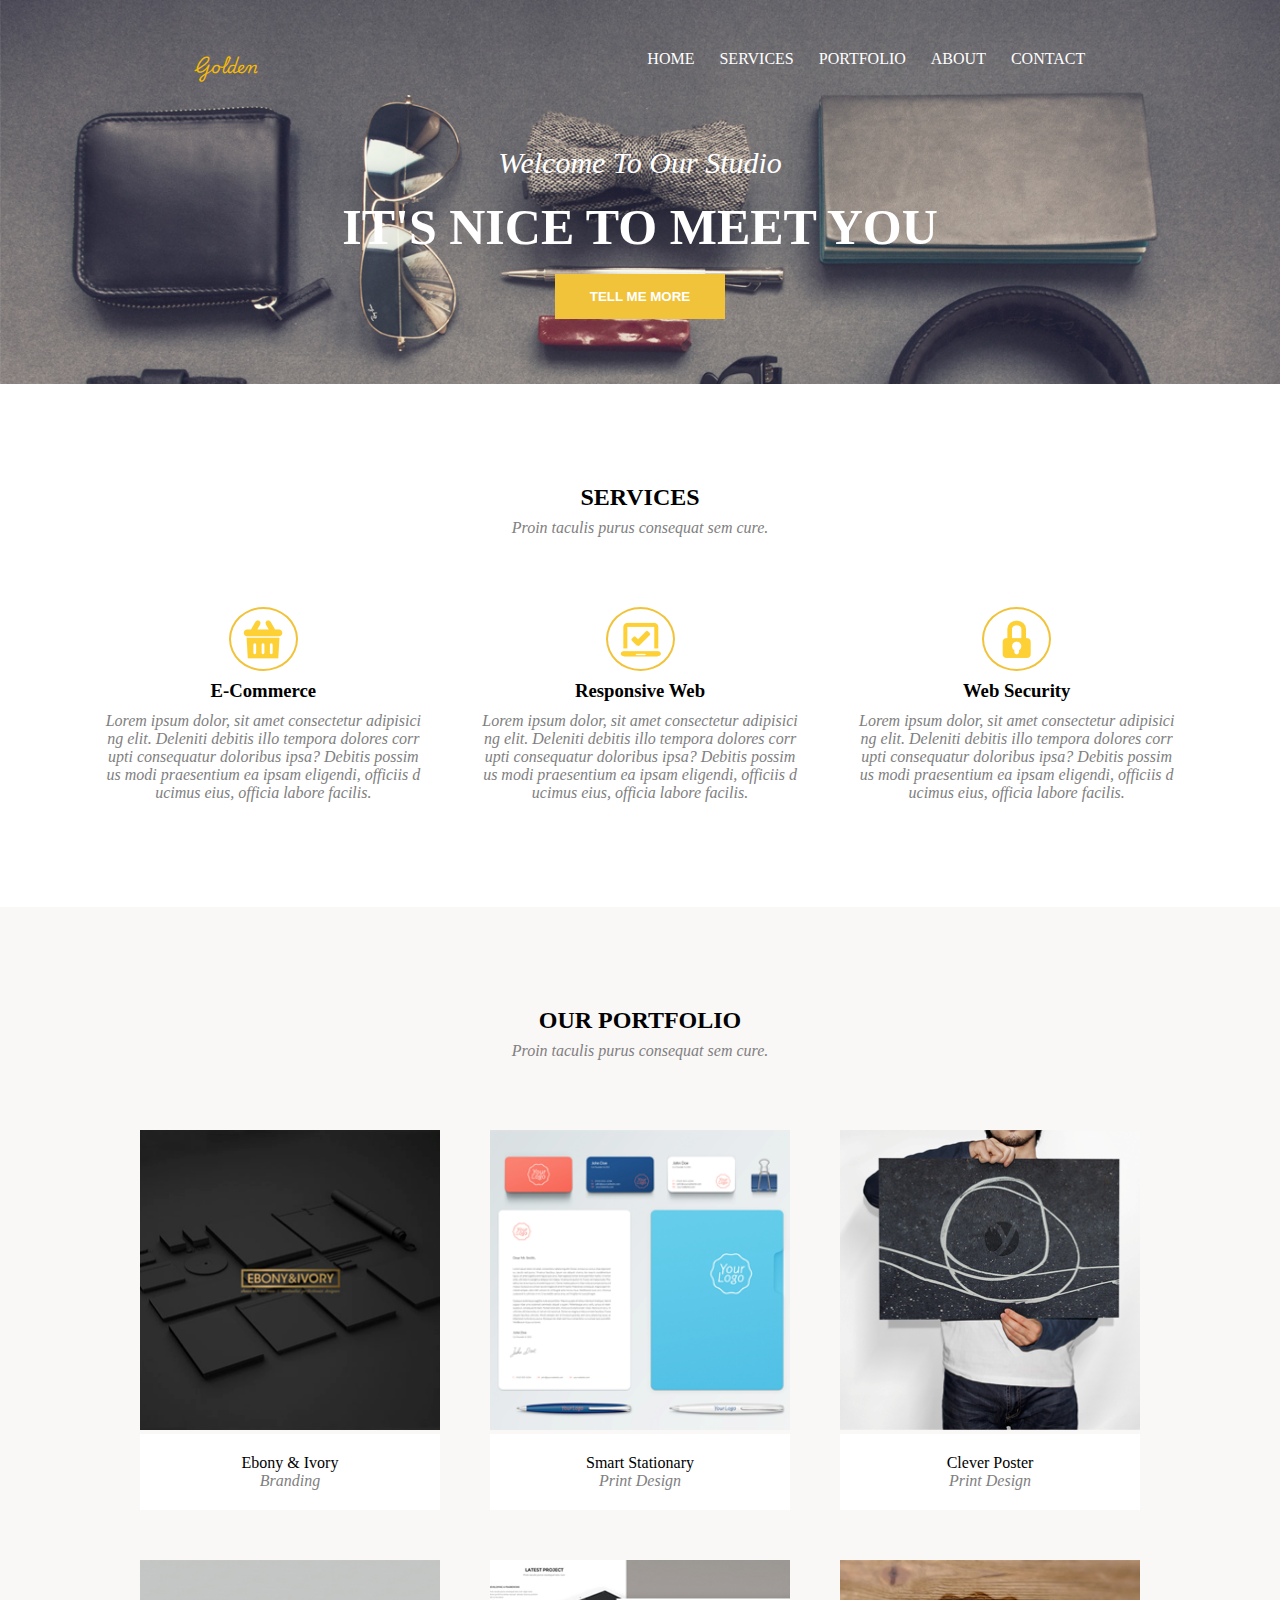
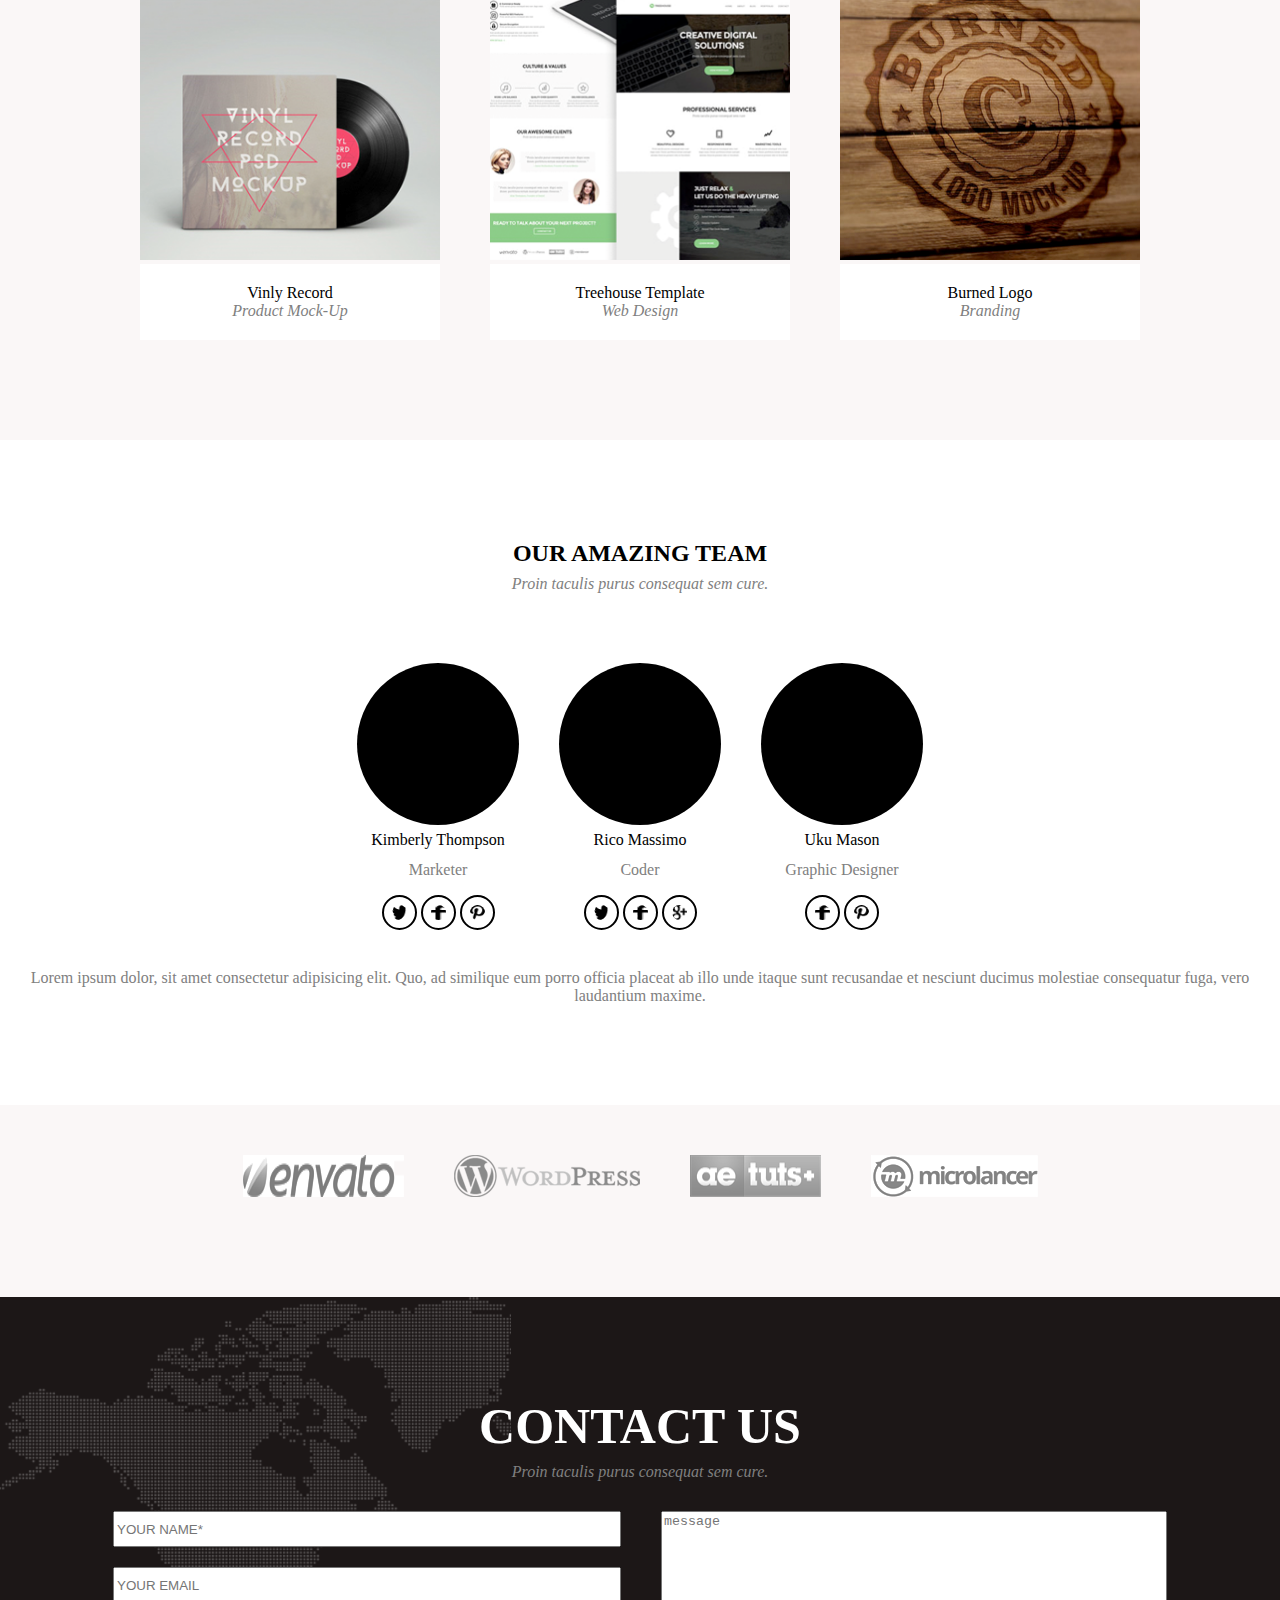
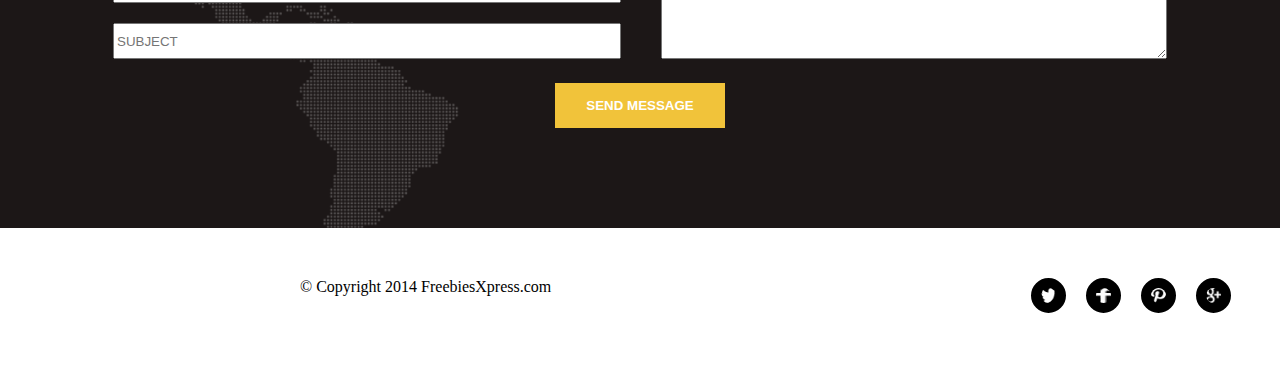
==== commit 5bcc644f: "label changes" ====
--- a/index.html
+++ b/index.html
@@ -202,7 +202,7 @@
           <section class="visual" >
             <div class="visual1">
               <div class="name">
-                <label for="name"></label>
+                <label for="name">Enter your name</label>
                 <input
                   type="text"
                   name="name"
@@ -211,7 +211,7 @@
                 />
               </div>
               <div class="email">
-                <label for="email"></label>
+                <label for="email">Enter your email</label>
                 <input
                   type="email"
                   name="email"
@@ -220,7 +220,7 @@
                 />
               </div>
               <div class="subject">
-                <label for="subject"></label>
+                <label for="subject">Your subject:</label>
                 <input
                   type="text"
                   name="subject"
--- a/style.css
+++ b/style.css
@@ -9,7 +9,7 @@
     background-size: cover;
     background-repeat: no-repeat;
     height: auto;
-    
+
 }
 
 .nav-bar nav {
@@ -69,7 +69,7 @@
     padding: 100px 0 20px 0;
 }
 
-.pres h2 {
+#services .pres h2 {
     font-weight: bold;
 }
 
@@ -103,20 +103,42 @@
 }
 
 .sub-service .icon-service1 {
-    display : inline-block;
-    background-image: url(icons/icon-basket.png) ;
-background-repeat: no-repeat;
+    display: inline-block;
+    background-image: url(icons/icon-basket.png);
+    background-repeat: no-repeat;
     background-position: center;
     width: 5px;
     padding: 30px;
+
+    border: 2px solid rgb(241, 195, 58);
+    border-radius: 50%;
     
+}
+
+.sub-service .icon-service2 {
+    display: inline-block;
+    background-image: url(icons/icon-laptop.png);
+    background-repeat: no-repeat;
+    background-position: center;
+    width: 5px;
+    padding: 30px;
+
     border: 2px solid rgb(241, 195, 58);
     border-radius: 50%;
-     /* width: 50px;
-    height: 50px;
+    
+}
+
+.sub-service .icon-service3 {
+    display: inline-block;
+    background-image: url(icons/icon-locked.png);
+    background-repeat: no-repeat;
+    background-position: center;
+    width: 5px;
+    padding: 30px;
+
     border: 2px solid rgb(241, 195, 58);
-    padding: 16px;
-    border-radius: 50%;  */
+    border-radius: 50%;
+    
 }
 
 #portfolio {
@@ -253,12 +275,13 @@
 }
 
 #footer {
-display: flex;
-gap: 30em;
-padding: 50px 0 50px 300px;
-
-}
-#footer .socials a img{
+    display: flex;
+    gap: 30em;
+    padding: 50px 0 50px 300px;
+
+}
+
+#footer .socials a img {
     width: 15px;
     height: 15px;
     padding: 8px;
@@ -267,12 +290,16 @@
     background-color: black;
     text-align: center;
 }
-footer a{
+
+footer a {
     text-decoration: none;
     color: black;
 }
 
-#footer .socials{
+#footer .socials {
     display: flex;
     gap: 20px;
+}
+label{
+    display: none;
 }